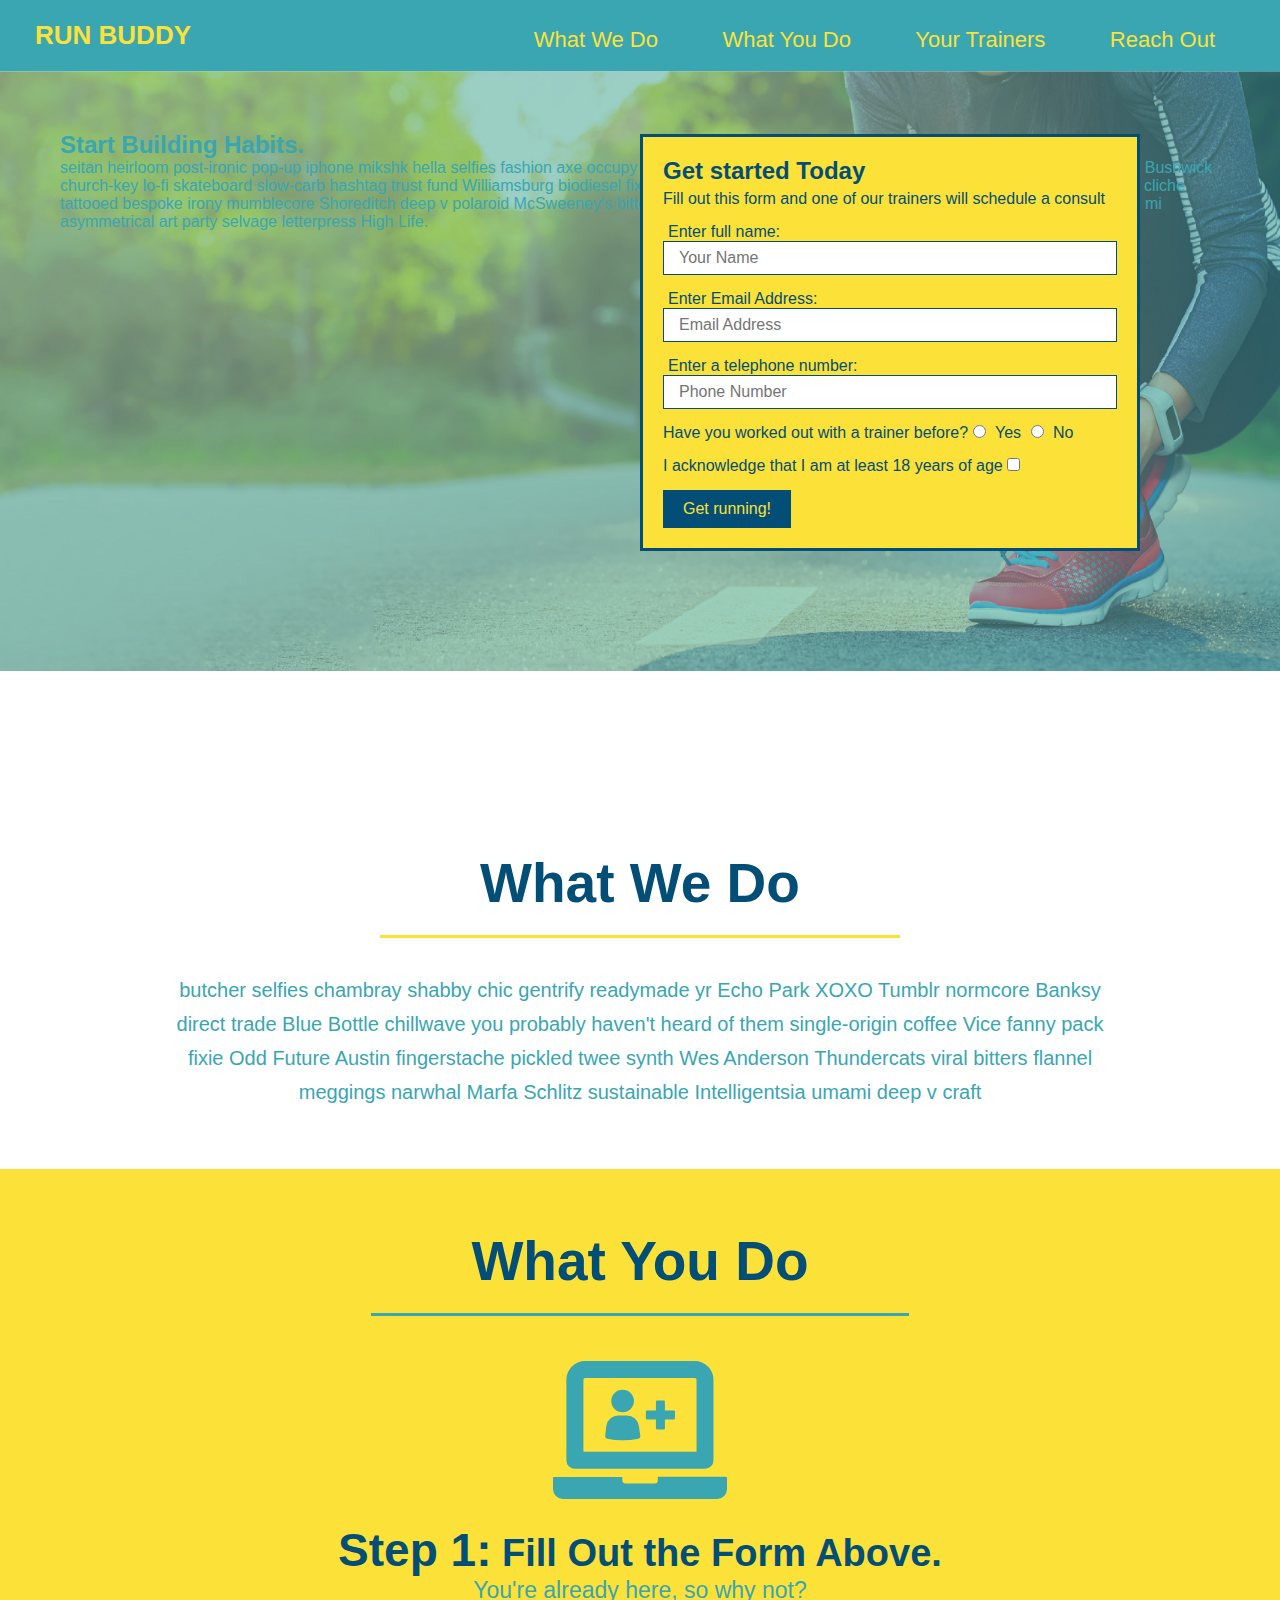
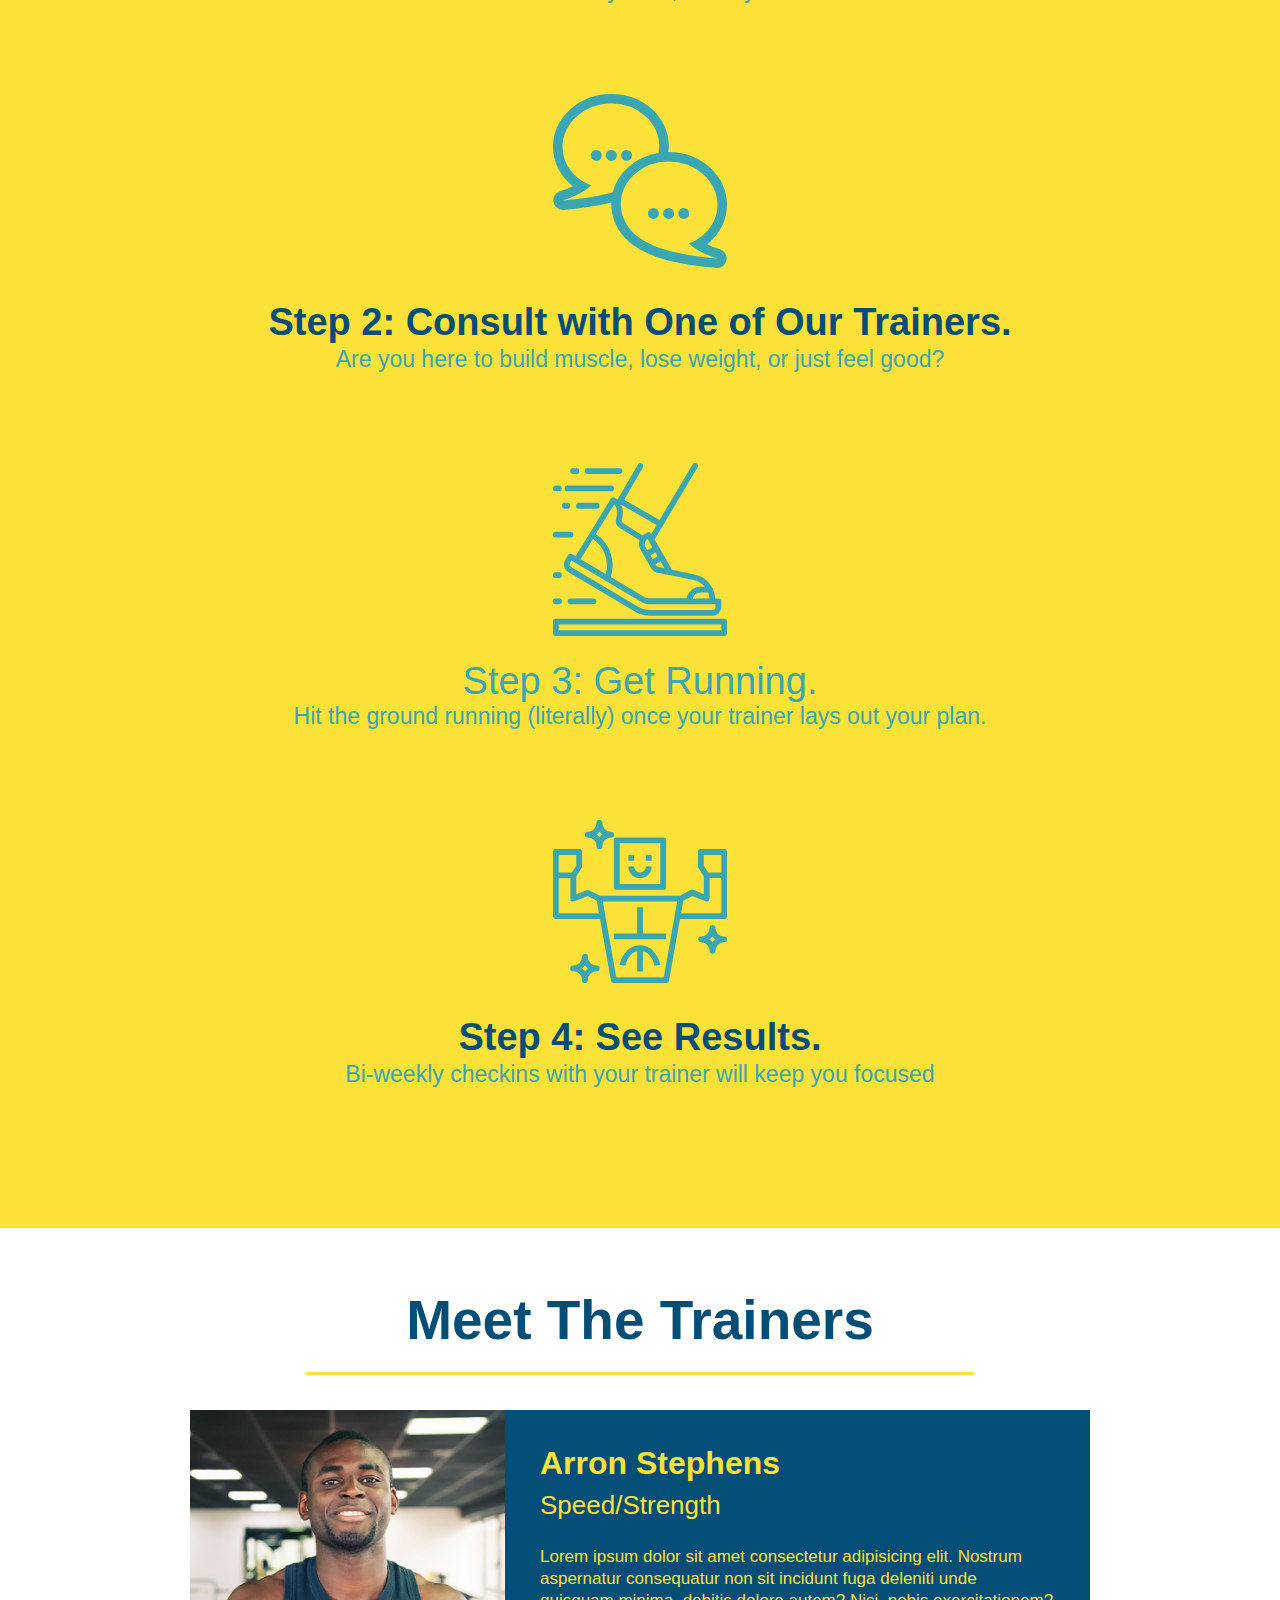
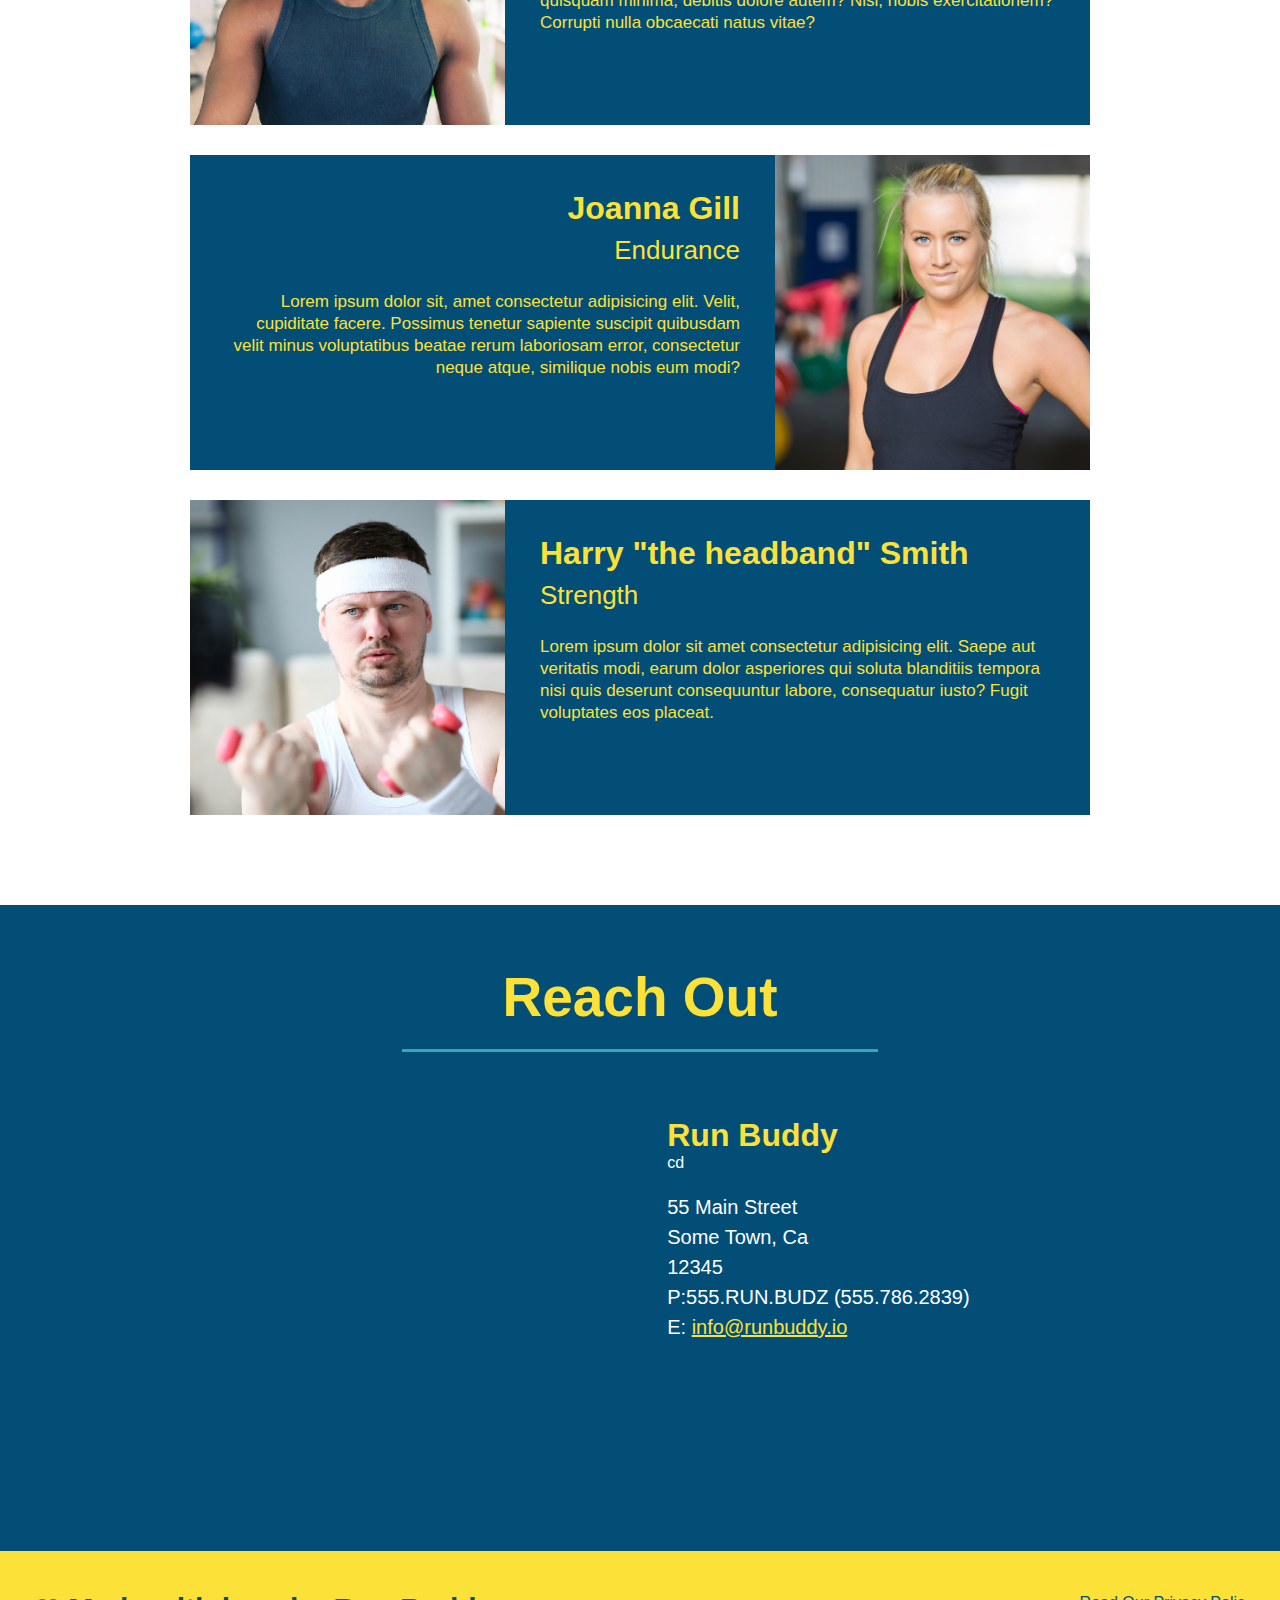
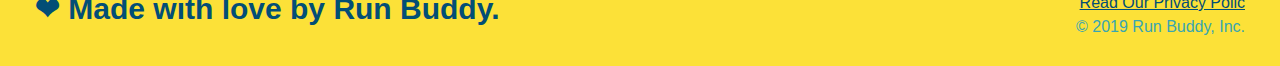
==== index.html @ cb6acf71 "add content to hero, replace image" ====
<!DOCTYPE html>
<html lang="en">
    <head>
        <link rel="stylesheet" href="./assets/css/style.css" /> 
        <meta charset="UTF-8" />
        <title>Run Buddy</title>
        <!-- Add this to the page and see what happens! -->
    </head>
    <!-- navigation-->
    <header>
        <h1><a href="/">RUN BUDDY</a>
        </h1>
        <nav>
            <!-- Unordered list element -->
        <ul>
            <!-- List item element -->
            <li>
                <!-- Anchor element -->
                <a href="#what-we-do">What We Do</a>
            </li>
            <li>
                <a href="#what-you-do">What You Do</a>
            </li>
            <li>
                <a href="#your-trainers">Your Trainers</a>
            </li>
            <li>
                <a href="#reach-out">Reach Out</a>
            </li>
        </ul> 
        </nav>
    </header>
<!-- hero section -->
    <section class="hero">
        <div class="hero-cta">
            <h2>Start Building Habits.</h2>
            <p>seitan heirloom post-ironic pop-up iphone mikshk hella selfies fashion axe occupy readymade put a bird on it messenger bag Wes Anderson Schlitz plaid Bushwick church-key lo-fi skateboard slow-carb hashtag trust fund Williamsburg biodiesel fixie farm-to-table 8-bit banjo XOXO Bansky chillwave bicycle rights retro cliche tattooed bespoke irony mumblecore Shoreditch deep v polaroid McSweeney's bitters cray gentrify tofu Marfa you probably haven't heard of them yr banh mi asymmetrical art party selvage letterpress High Life.
                </p>
        </div>
        <div class="hero-form">
            <h3>Get started Today</h3>
            <p>Fill out this form and one of our trainers will schedule a consult</p>
            <!-- Add form element -->
            <form>
                <label for="name">Enter full name:</label>
                <input class="form-input" type="text" placeholder="Your Name" name="name" id="name" />
                <label for="email">Enter Email Address:</label>
                <input class="form-input" type="email" placeholder="Email Address" email="email" id="email" />
                <label for="phone">Enter a telephone number:</label>
                <input class="form-input" type="tel" placeholder="Phone Number" name="phone" id="phone" />
                <p>
                    Have you worked out with a trainer before?
                    <input type="radio" name="trainer-confirm" id="trainer-yes" />
                    <label for="trainer-yes"> Yes</label>
                    <input type="radio" name="trainer-confirm" id="trainer-no" />
                    <label for="trainer-no">No</label>
                </p>
                <p>
                    I acknowledge that I am at least 18 years of age
                    <input type="checkbox" name="age-confirm" id="checkbox" />
                 </p>
                 <button type="submit">
                     Get running!
                 </button>
            </form>
            
        </div>
    </section>
    <!-- end hero -->
   
   
   <!-- hero/jumbotron--> 
   <section>
   </section>
   
   <!-- "what we do" section-->
   <section id="what-we-do" class="intro">
       <h2 class= "section-title primary-border"> What We Do</h2>
       <p>
           butcher selfies chambray shabby chic gentrify readymade yr Echo Park XOXO Tumblr normcore Banksy direct trade Blue Bottle chillwave you probably haven't heard of them single-origin coffee Vice fanny pack fixie Odd Future Austin fingerstache pickled twee synth Wes Anderson Thundercats viral bitters flannel meggings narwhal Marfa Schlitz sustainable Intelligentsia umami deep v craft
        </p>
   </section>

   <!-- "what you do" section-->
   <section id="what-you-do" class="steps">
       <h2 class="section-title secondary-border">What You Do</h2>


       <div>
           <!-- insert this img element -->
           <img src="./assets/images/step-1.svg" alt="" /> 
           <h3>Step 1:<span> Fill Out the Form Above.</span></h3>
           <p>You're already here, so why not?</p>
        </div>

        <div>
            <img src="./assets/images/step-2.svg" alt="" />
            <h3><span>Step 2: Consult with One of Our Trainers.</span></h3>
            <p>Are you here to build muscle, lose weight, or just feel good?</p>
        </div>

        <div>
            <img src="./assets/images/step-3.svg" alt="" />
            <h3></h3><span>Step 3: Get Running.</span></h3>
            <p>Hit the ground running (literally) once your trainer lays out your plan.</p>
        </div>

        <div>
            <img src ="./assets/images/step-4.svg" alt="" />
            <h3><span>Step 4: See Results.</span></h3>
            <p>Bi-weekly checkins with your trainer will keep you focused</p>
        </div>
   </section>

   <!-- "meet the trainers" -->
   <section id="your-trainers" class="trainers">
       <h2 class="section-title primary-border">
            Meet The Trainers</h2>
            <article class="trainer">
                <img src="./assets/images/trainer-1.jpg" alt="Arron Stephens in his workout clothes, ready to  pump iron" />
                <div class ="trainer-bio text-left">
                    <h3>Arron Stephens</h3>
                    <h4>Speed/Strength</h4>
                    <p>Lorem ipsum dolor sit amet consectetur adipisicing elit. Nostrum aspernatur consequatur non sit incidunt fuga deleniti unde quisquam minima, debitis dolore autem? Nisi, nobis exercitationem? Corrupti nulla obcaecati natus vitae?
                    </p>
                </div>
            </article>
            <!-- second trainer bio -->
            <article class ="trainer">
                <div class="trainer-bio text-right">
                    <h3>Joanna Gill</h3>
                    <h4>Endurance</h4>
                    <p>Lorem ipsum dolor sit, amet consectetur adipisicing elit. Velit, cupiditate facere. Possimus tenetur sapiente suscipit quibusdam velit minus voluptatibus beatae rerum laboriosam error, consectetur neque atque, similique nobis eum modi?
                    </p>
                </div>
                <img src="./assets/images/trainer-2.jpg" alt="Joanna Gill cooling off after a workout" />
            </article>

            <!-- third trainer bio -->
            <article class="trainer">
                <img src="./assets/images/trainer-3.jpg" alt="Harry Smith wearing a headband and lifting comically small pink weights" />
                <div class="trainer-bio text-left">
                    <h3>Harry "the headband" Smith</h3>
                    <h4>Strength</h4>
                    <p>Lorem ipsum dolor sit amet consectetur adipisicing elit. Saepe aut veritatis modi, earum dolor asperiores qui soluta blanditiis tempora nisi quis deserunt consequuntur labore, consequatur iusto? Fugit voluptates eos placeat.

                    </p>
                </div>
            </article>
   </section>

   <!--"reach out" section-->
   <section class="contact" id="reach-out">
       <h2 class="section-title secondary-border">Reach Out</h2>
       <div class="contact-info">
           <iframe 
           src="https://www.google.com/maps/embed?pb=!1m18!1m12!1m3!1d3306.7682587664235!2d-118.42115604853743!3d34.02415898051857!2m3!1f0!2f0!3f0!3m2!1i1024!2i768!4f13.1!3m3!1m2!1s0x80c2bbb52b3861c1%3A0xecaec23850a12b0b!2s10915%20Rose%20Ave%2C%20Los%20Angeles%2C%20CA%2090034!5e0!3m2!1sen!2sus!4v1618518515999!5m2!1sen!2sus" 
           width="400" 
           height="400" 
           style="border:0;" 
           allowfullscreen="" 
           loading="lazy">
           </iframe>
         <div class=".contact-info">
             <h3>Run Buddy</h3>
             cd
             <address>
                 55 Main Street <br />
                 Some Town, Ca <br/>
                 12345<br />
                 P:555.RUN.BUDZ (555.786.2839) <br/>
                 E: <a href="maito:info@runbuddy.io">info@runbuddy.io</a>
             </address>    
         </div>
       </div>
   </section>

   <!-- footer -->
   <footer>
       <h2>❤ Made with love by Run Buddy.</h2>
       <div>
           <a href="./privacy-policy.html">Read Our Privacy Polic</a><br />
           &copy; 2019 Run Buddy, Inc.
       </div>
       
   </footer>
---- assets/css/style.css ----
* {
    margin: 0;
    padding: 0;
}
body {
    /* more on this crazy alphanumerical value in a minute! */
    color: #39a6b2;
    font-family: Helvetica, Arial, sans-serif;
}

/* apply styles to <header> */
header {
    padding: 20px 35px;
    background-color: #39a6b2;
}

header h1 {
    font-weight: bold;
    font-size: 36px;
    color: #fce138;
    margin: 0;
}

header a {
    color: #fce138;
}

header a {
    text-decoration: none;
    color: #fce138;
}

header nav {
    float: right;
    margin: 7px 0;
}

header nav ul li {
    display: inline;
}

header nav ul li a {
    margin: 0 30px;
    font-weight: lighter;
    font-size: 22px;
}

header h1 {
    font-weight: bold;
    font-size: 26px;
    color: #fce138;
    margin: 0;
    display: inline;
}

footer {
    background: #fce138;
    width: 100%;
    padding: 40px 35px;
}

footer h2 {
    display: inline;
    color: #024e76;
    font-size: 30px;
    margin: 0;
}

footer div {
    float: right;
    line-height: 1.5;
    text-align: right;
}

footer a {
    color: #024e76;
}

* {
    margin: 0;
    padding: 0;
    box-sizing: border-box;
}

section {
    padding: 60px;
}

section {
    padding: 60px;
}

/* Hero Style Start */

.hero {
    background-image: url("../images/hero-bg.jpg");
    height: 600px;
    background-size: cover;
    background-position: center;
    position: relative;
    
}


.hero-form {
    background-color: #fce138;
    color:#024e76;
    padding: 20px;
    width: 500px;
    border-style: solid;
    border-width: 3px;
    border-color: #024e76;

}

.hero-form {
    border:3px solid #024e76;
    background-color: #fce138;
    padding: 20px;
    width: 500px;
    color: #024e76;
    position: absolute;
    bottom: 120px;
    right: 140px;
}

.hero-form h3 {
    margin:0px;
    font-size:24px;
    
}

.hero-form p {
    margin: 5px 0 15px 0;
}

.form-input {
    border: 1px solid #024e76;
    display: block;
    padding: 7px 15px;
    font-size: 16px;
    color: #024e76;
    width: 100%;
    margin-bottom: 15px;
}

.hero-form label {
    margin: 0 5px;
}

.hero-form button {
    color: #fce138;
    background-color: #024e76;
    font-size: 16px;
    padding: 10px 20px;
    border: none;
    padding: 10px 20px;
}

/* Hero Style End */

.intro {
    text-align: center;
}




.intro p {
    line-height: 1.7;
    color: #39a6b2;
    width: 80%;
    font-size: 20px;
}

.intro p {
    /* add this alongside your other declarations */
    margin: 0 auto;
}

.steps {
    text-align: center;
    background: #fce138;
}



.section-title {
    font-size: 55px;
    color: #024e76;
    margin-bottom: 35px;
    padding: 0 100px 20px 100px;
    display: inline-block;
    border-bottom: 3px solid;
}

.primary-border {
    border-color: #fce138;
}

.secondary-border {
    border-color: #39a6b2;
}

.steps div {
    margin-bottom: 80px;
}

.steps img {
    width: 15%;
    margin: 10px 0;
}

.steps h3 {
    color: #024e76;
    font-size: 46px;
    margin-top: 10px;
}

.steps p {
    color: #39a6b2;
    font-size: 23px;
}

.steps span {
    font-size: 38px;
}

.trainers {
    text-align: center;
}

.trainer {
    width: 900px;
    margin: 0 auto 30px auto;
    background: #024e76;
    color: #fce138;
    overflow: auto;
}

.trainer img {
    width:35%;
    float: left;
}

.trainer-bio {
    padding: 35px;
    float: left;
    width: 65%
}

.text-left {
    text-align: left;
}

.text-right {
    text-align: right;
}

.trainer-bio h3 {
    font-size: 32px;
    margin-bottom: 8px;
}

.trainer-bio h4 {
    font-weight: lighter;
    font-size:26px;
    margin-bottom: 25px;
}

.trainer-bio p {
    font-size: 17px;
    line-height: 1.3;
}

/* Reach Out Styles Start */
.contact {
    background-color:#024e76;
    text-align:center;
}

.contact h2 {
    color:#fce138;
}

.contact-info iframe{
    width:400px;
    height:400px;
}

.contact-info div {
    color:white;
    width:410px;
    display: inline-block;
    vertical-align: top;
    text-align: left;
    margin: 30px 0 0 60px;

}

.contact-info h3 {
    color: #fce138;
    font-size: 32px;
}

.contact-info p, .contact-info address {
    margin: 20px 0;
    line-height: 1.5;
    font-size: 20px;
    font-style: normal;
}

.contact-info a {
    color: #fce138;
}

/* Reach Out Styles End */
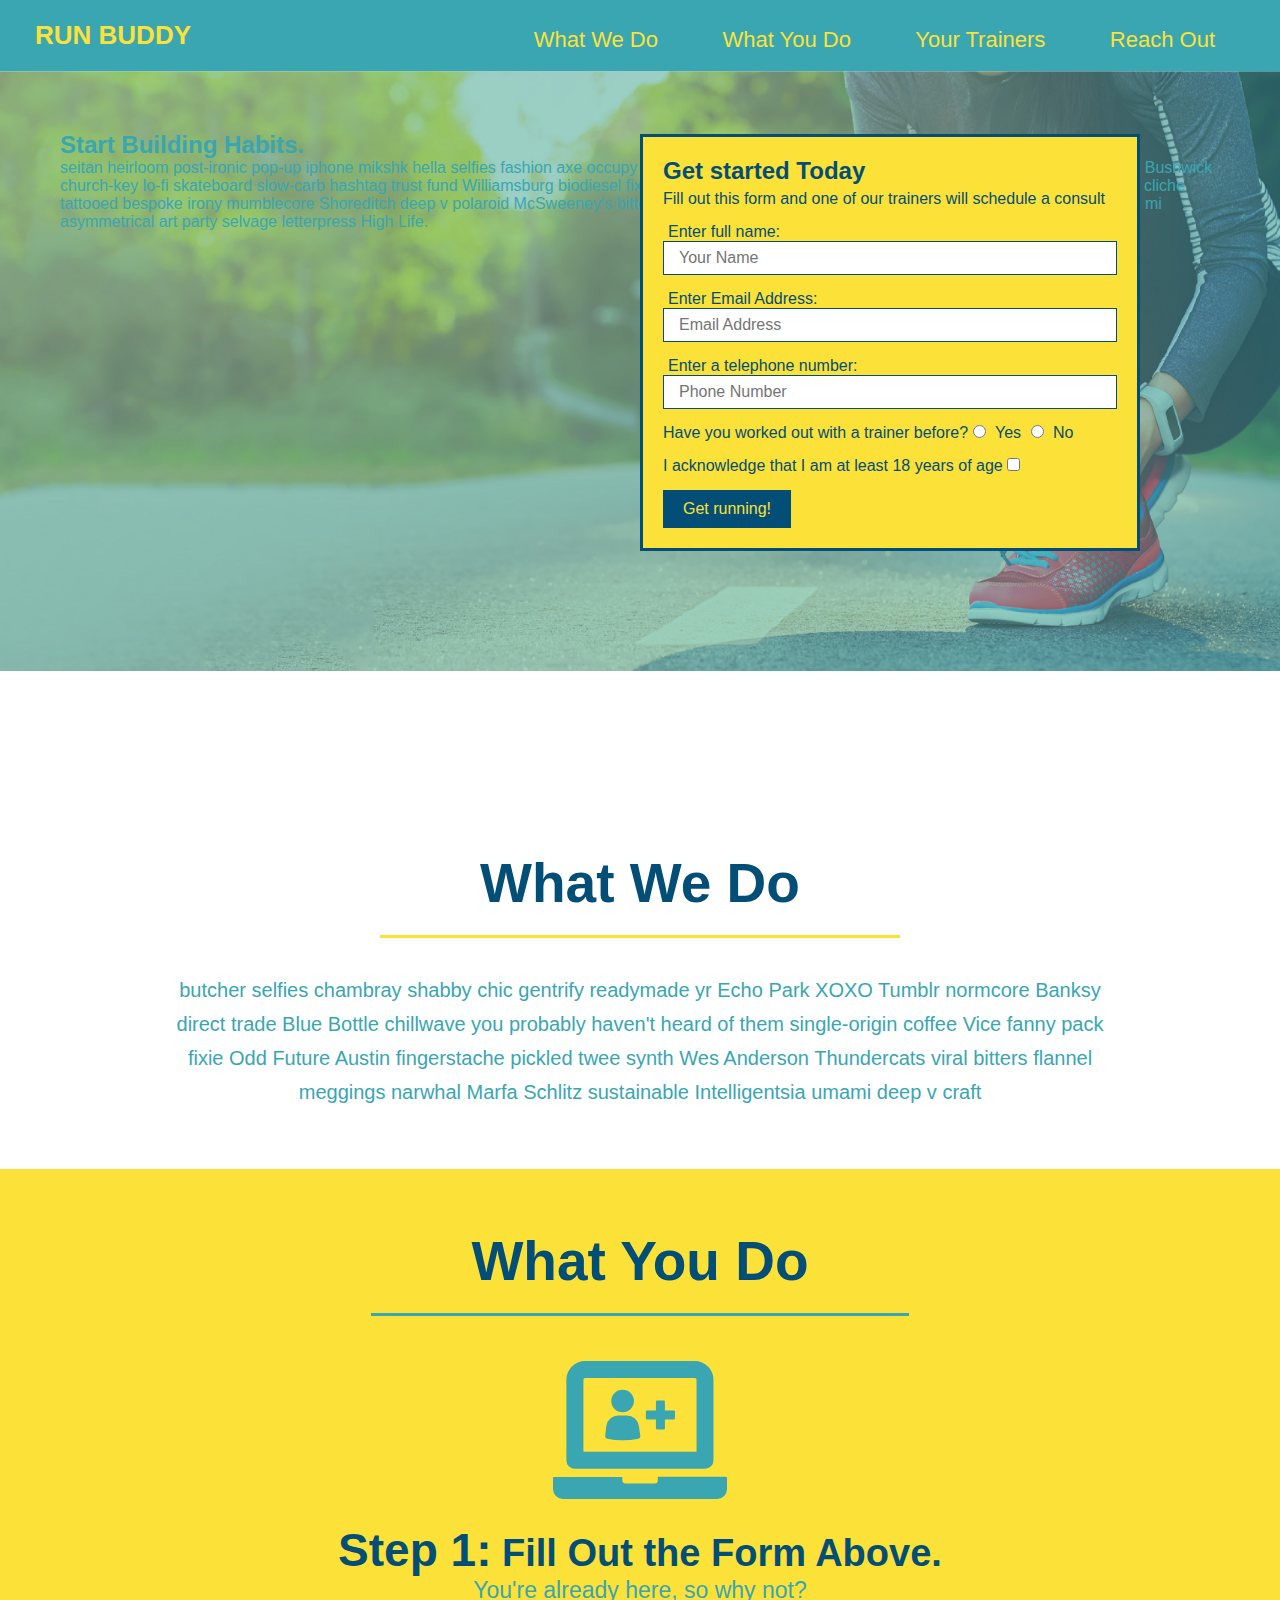
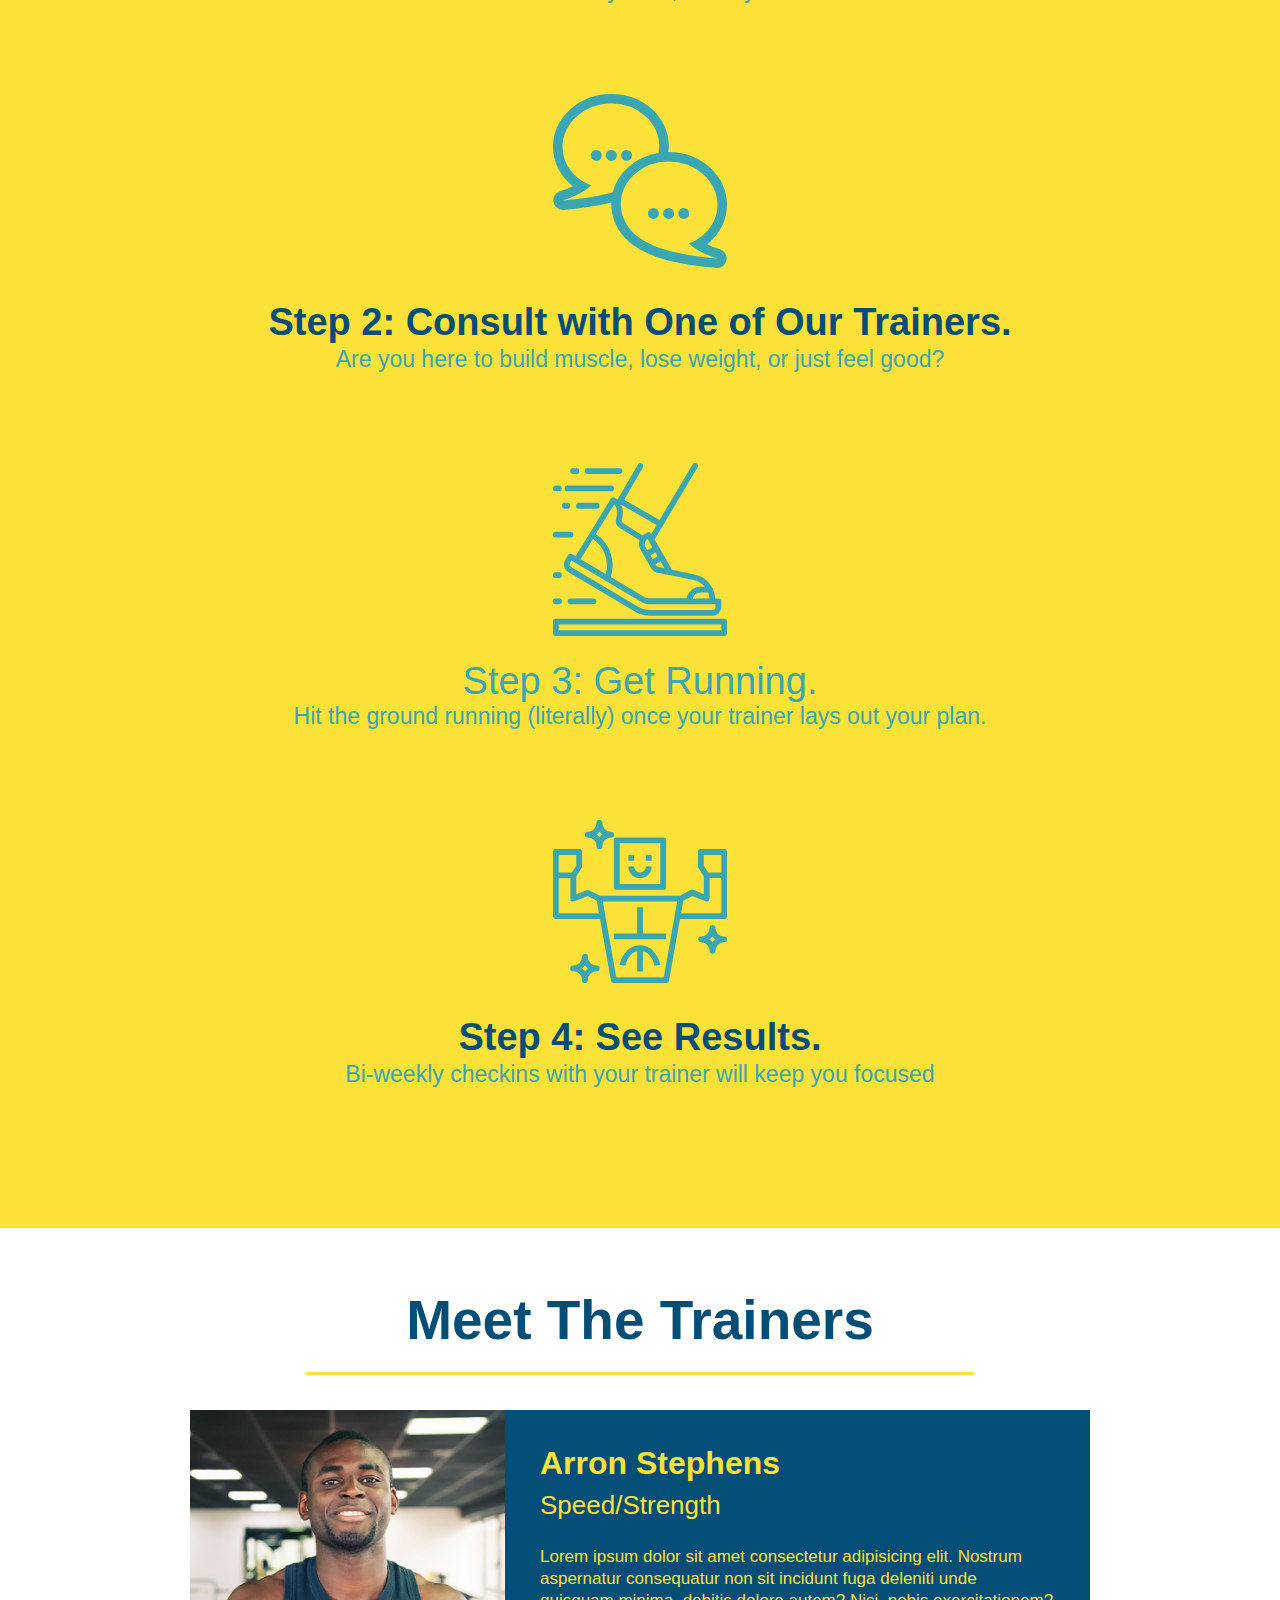
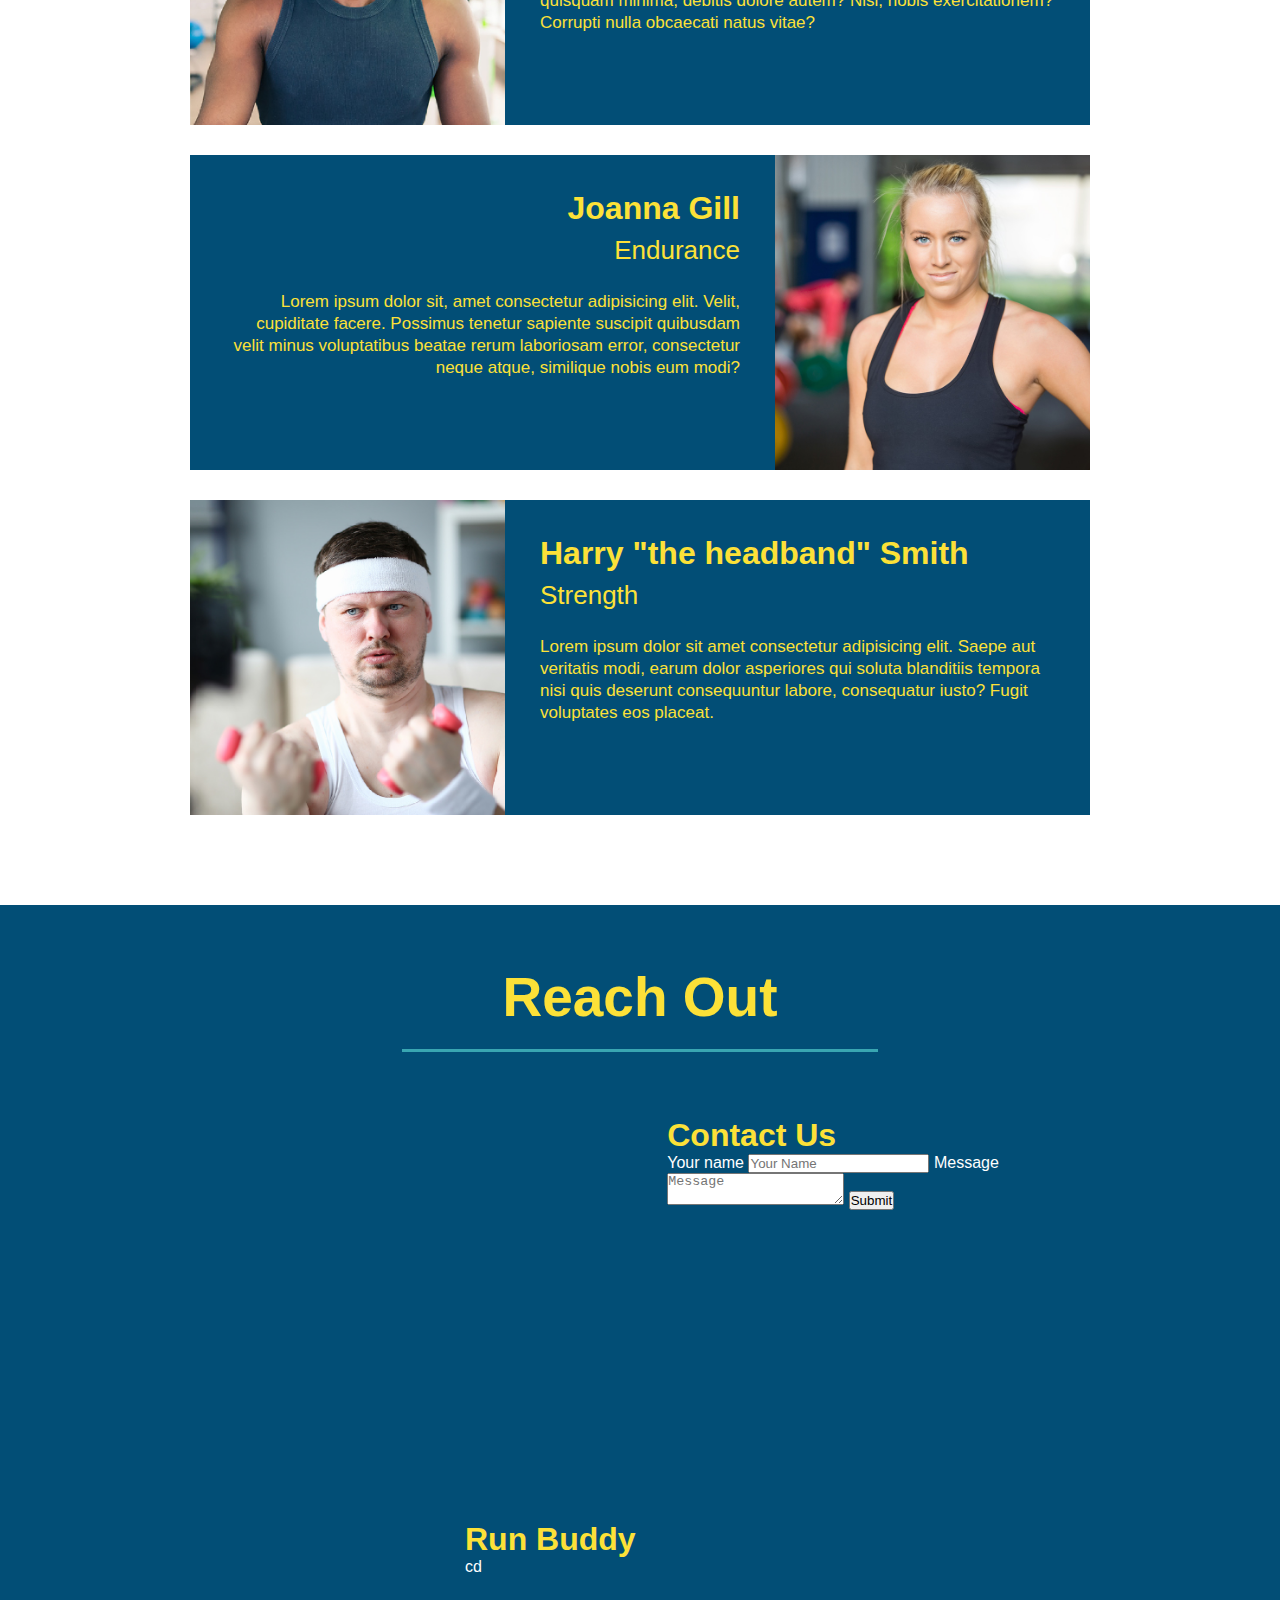
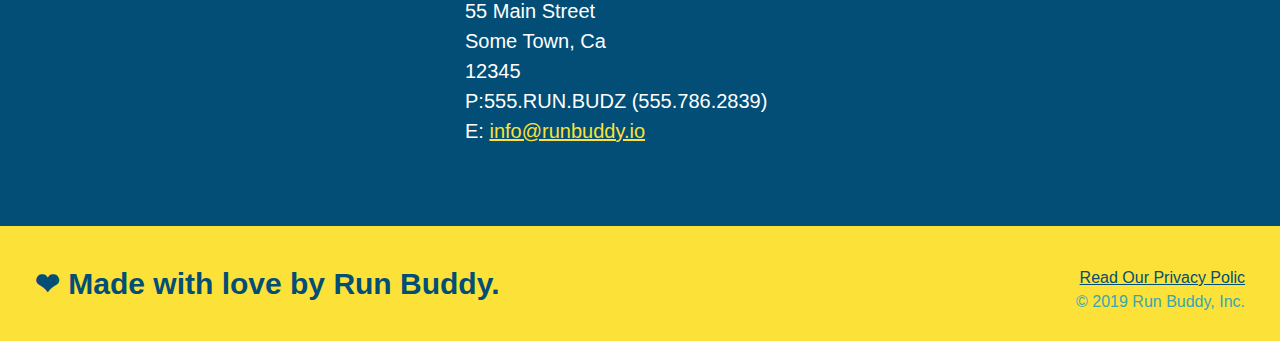
==== commit 7ab54537: "add contact form" ====
--- a/index.html
+++ b/index.html
@@ -161,6 +161,18 @@
            allowfullscreen="" 
            loading="lazy">
            </iframe>
+           <div class="contact-form">
+               <h3>Contact Us</h3>
+               <form>
+                   <label for="contact-name">Your name</label>
+                   <input type="text" id="contact-name" placeholder="Your Name" />
+
+                   <label for="contact-message">Message</label>
+                   <textarea id="contact-message" placeholder="Message"></textarea>
+
+                   <button type="submit">Submit</button>
+               </form>
+           </div>
          <div class=".contact-info">
              <h3>Run Buddy</h3>
              cd
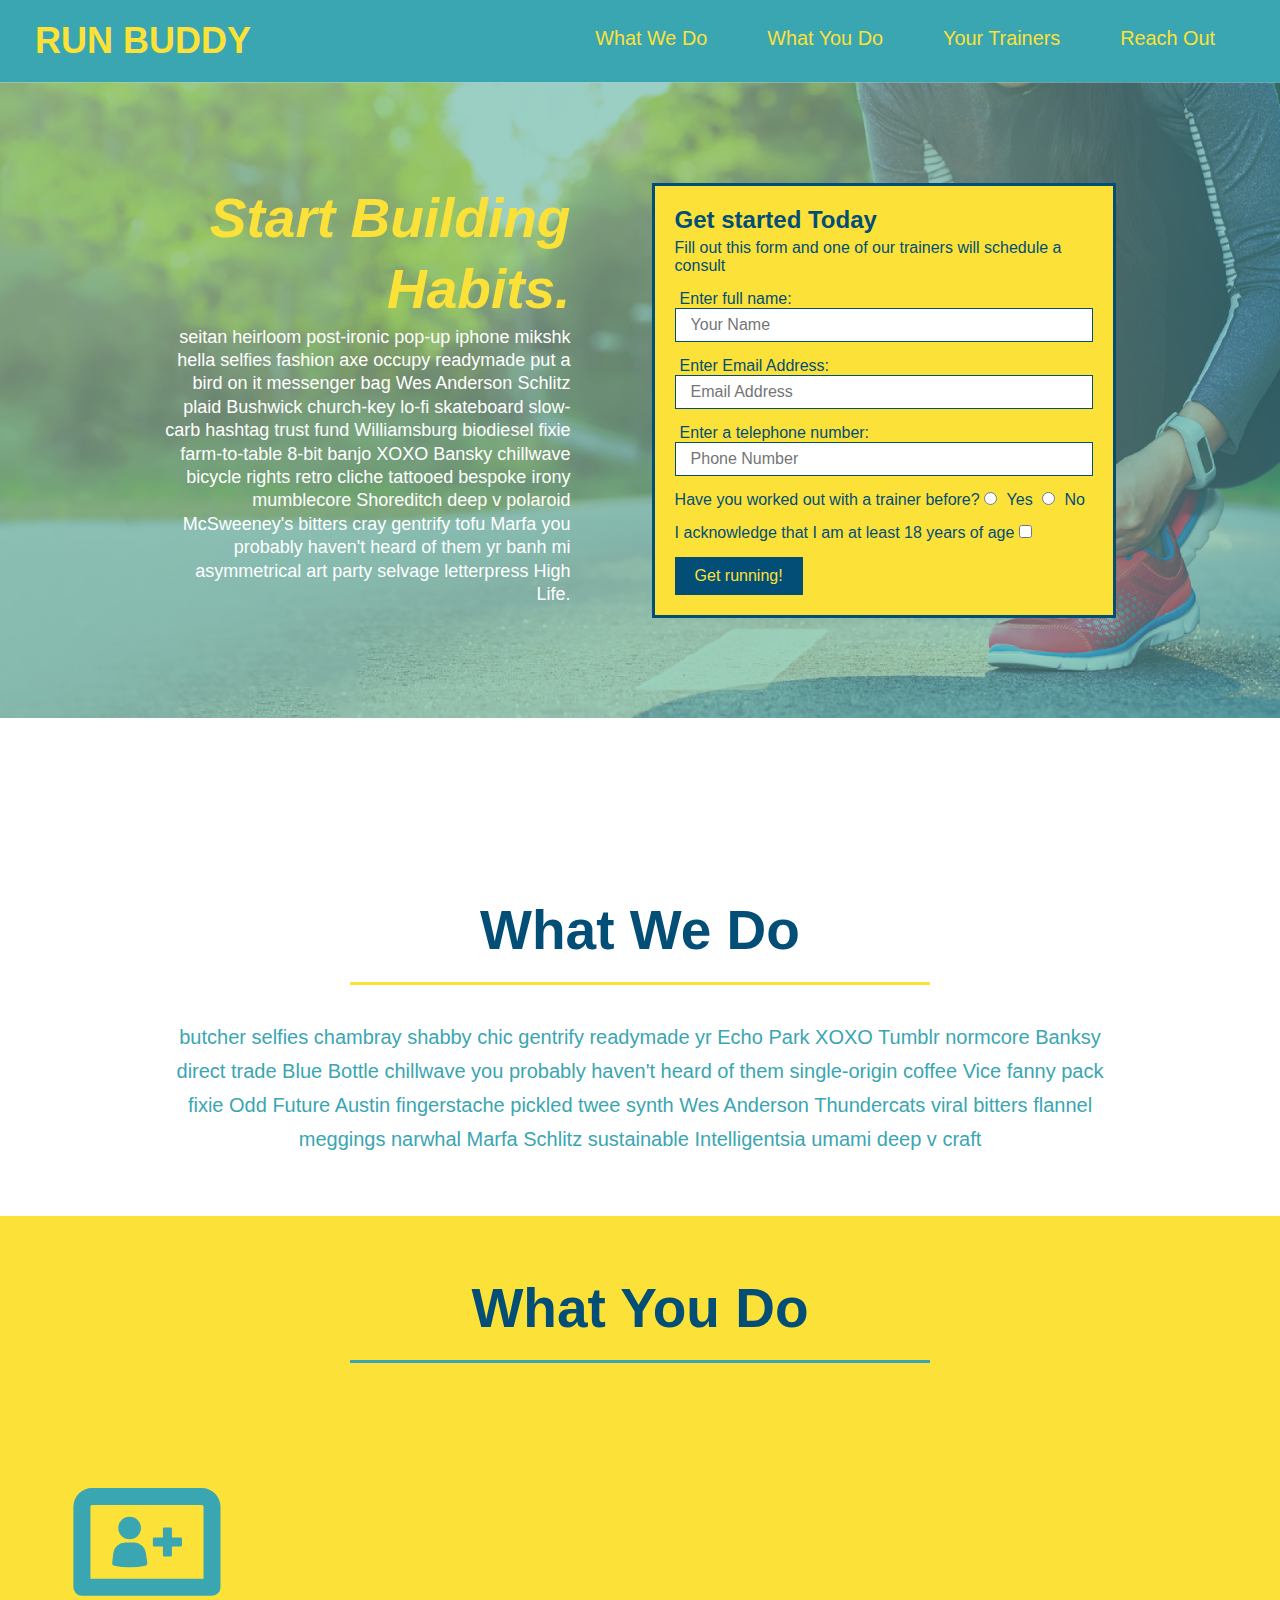
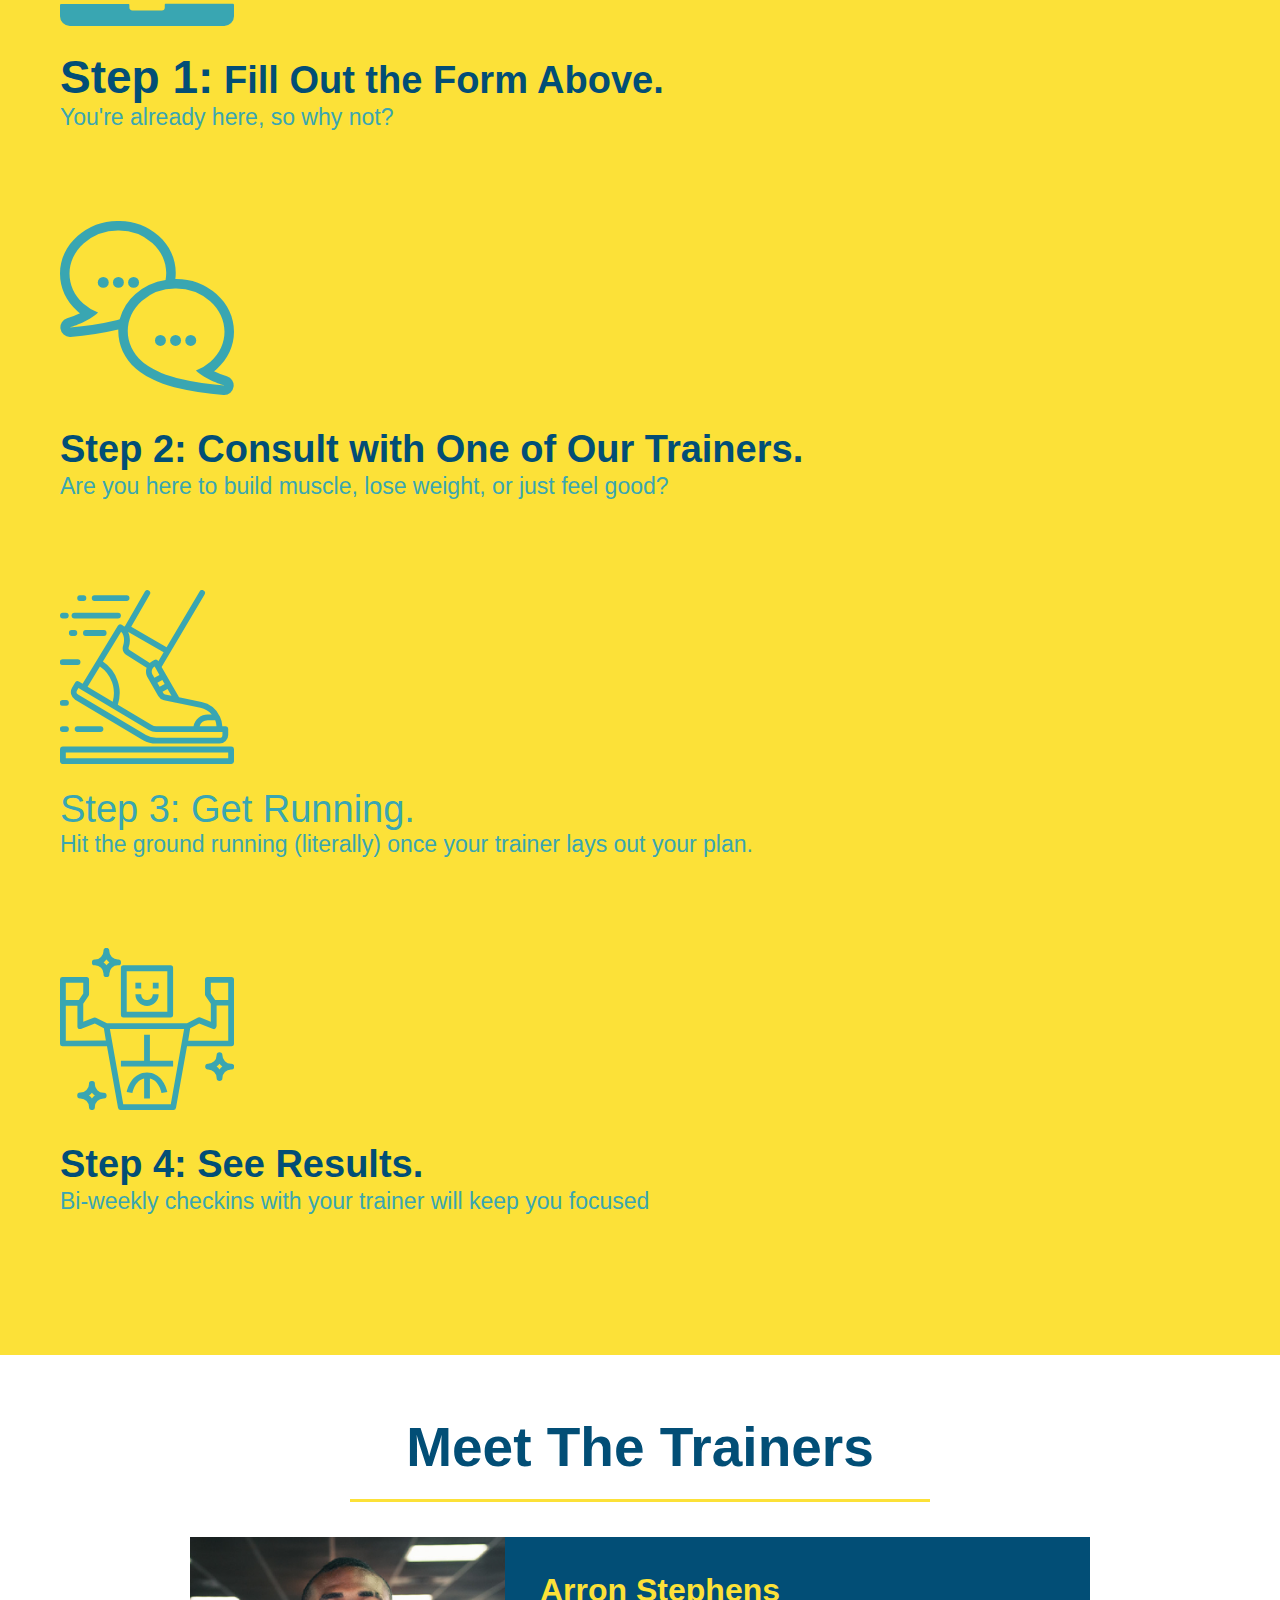
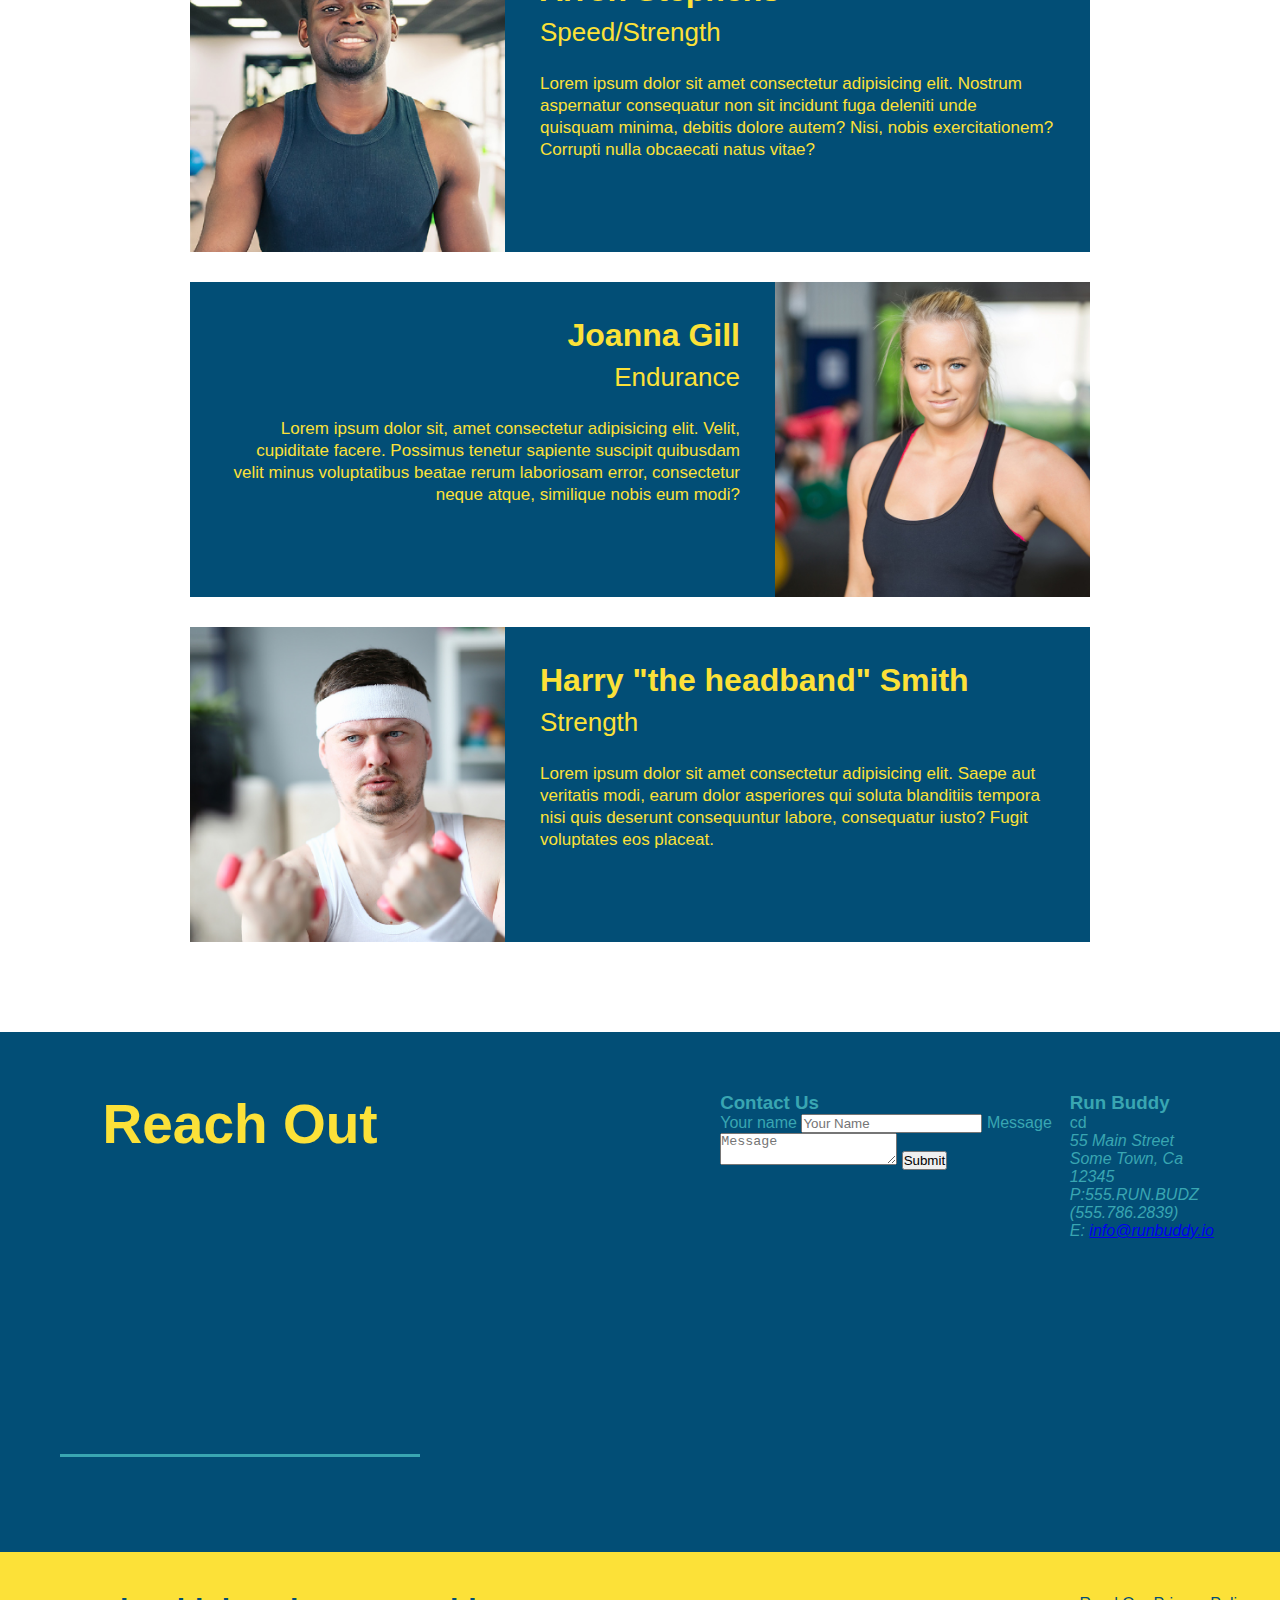
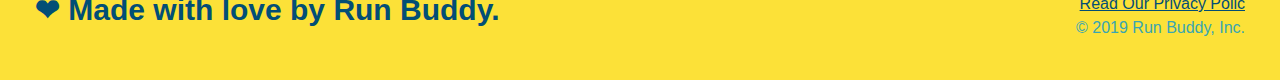
==== commit 0a406d11: "Flex box styles added" ====
--- a/index.html
+++ b/index.html
@@ -75,15 +75,21 @@
    
    <!-- "what we do" section-->
    <section id="what-we-do" class="intro">
-       <h2 class= "section-title primary-border"> What We Do</h2>
+       <div class="flex-row">
+            <h2 class= "section-title primary-border"> What We Do</h2>
+        </div>
+        <div class="flex-row">
        <p>
            butcher selfies chambray shabby chic gentrify readymade yr Echo Park XOXO Tumblr normcore Banksy direct trade Blue Bottle chillwave you probably haven't heard of them single-origin coffee Vice fanny pack fixie Odd Future Austin fingerstache pickled twee synth Wes Anderson Thundercats viral bitters flannel meggings narwhal Marfa Schlitz sustainable Intelligentsia umami deep v craft
         </p>
+        </div>
    </section>
 
    <!-- "what you do" section-->
    <section id="what-you-do" class="steps">
+    <div class="flex-row">
        <h2 class="section-title secondary-border">What You Do</h2>
+    </div>
 
 
        <div>
@@ -114,8 +120,10 @@
 
    <!-- "meet the trainers" -->
    <section id="your-trainers" class="trainers">
+    <div class="flex-row">
        <h2 class="section-title primary-border">
             Meet The Trainers</h2>
+    </div>
             <article class="trainer">
                 <img src="./assets/images/trainer-1.jpg" alt="Arron Stephens in his workout clothes, ready to  pump iron" />
                 <div class ="trainer-bio text-left">
@@ -151,8 +159,10 @@
 
    <!--"reach out" section-->
    <section class="contact" id="reach-out">
+    <div class="flex-row">
        <h2 class="section-title secondary-border">Reach Out</h2>
        <div class="contact-info">
+        </div>
            <iframe 
            src="https://www.google.com/maps/embed?pb=!1m18!1m12!1m3!1d3306.7682587664235!2d-118.42115604853743!3d34.02415898051857!2m3!1f0!2f0!3f0!3m2!1i1024!2i768!4f13.1!3m3!1m2!1s0x80c2bbb52b3861c1%3A0xecaec23850a12b0b!2s10915%20Rose%20Ave%2C%20Los%20Angeles%2C%20CA%2090034!5e0!3m2!1sen!2sus!4v1618518515999!5m2!1sen!2sus" 
            width="400" 
--- a/assets/css/style.css
+++ b/assets/css/style.css
@@ -10,8 +10,11 @@
 
 /* apply styles to <header> */
 header {
+    display:flex;
     padding: 20px 35px;
     background-color: #39a6b2;
+    justify-content: space-between;
+    flex-wrap:wrap;
 }
 
 header h1 {
@@ -31,43 +34,44 @@
 }
 
 header nav {
-    float: right;
+    
     margin: 7px 0;
 }
 
-header nav ul li {
-    display: inline;
+header nav ul {
+    display:flex;
+    flex-wrap: wrap;
+    justify-content: space-between;
+    align-items: center;
+    list-style: none;
 }
 
 header nav ul li a {
     margin: 0 30px;
     font-weight: lighter;
-    font-size: 22px;
-}
-
-header h1 {
-    font-weight: bold;
-    font-size: 26px;
-    color: #fce138;
-    margin: 0;
-    display: inline;
-}
+    font-size: 1.55vw;
+}
+
+
 
 footer {
     background: #fce138;
     width: 100%;
     padding: 40px 35px;
+    display:flex;
+    justify-content:space-between;
+    flex-wrap:wrap;
 }
 
 footer h2 {
-    display: inline;
+    
     color: #024e76;
     font-size: 30px;
     margin: 0;
 }
 
 footer div {
-    float: right;
+    
     line-height: 1.5;
     text-align: right;
 }
@@ -94,35 +98,50 @@
 
 .hero {
     background-image: url("../images/hero-bg.jpg");
-    height: 600px;
     background-size: cover;
     background-position: center;
-    position: relative;
-    
-}
+    display:flex;
+    justify-content:center;
+    flex-wrap:wrap;
+    }
 
 
 .hero-form {
     background-color: #fce138;
     color:#024e76;
     padding: 20px;
-    width: 500px;
+    border:3px solid #024e76;
     border-style: solid;
     border-width: 3px;
     border-color: #024e76;
-
-}
-
-.hero-form {
-    border:3px solid #024e76;
-    background-color: #fce138;
-    padding: 20px;
-    width: 500px;
-    color: #024e76;
-    position: absolute;
-    bottom: 120px;
-    right: 140px;
-}
+    width:40%;
+    margin:3.5%;
+
+}
+
+.hero-cta {
+    width:35%;
+    text-align:right;
+    margin:3.5%;
+    color:#fff;
+    font-size: 18px;
+    line-height:1.3;
+}
+
+.hero-cta h2 {
+    font-style:italic;
+    font-size: 55px;
+    color:#fce138;
+}
+
+
+   
+    
+    
+    
+    
+    
+
 
 .hero-form h3 {
     margin:0px;
@@ -159,9 +178,6 @@
 
 /* Hero Style End */
 
-.intro {
-    text-align: center;
-}
 
 
 
@@ -176,10 +192,12 @@
 .intro p {
     /* add this alongside your other declarations */
     margin: 0 auto;
+    text-align: center;
+    
 }
 
 .steps {
-    text-align: center;
+   
     background: #fce138;
 }
 
@@ -188,10 +206,11 @@
 .section-title {
     font-size: 55px;
     color: #024e76;
-    margin-bottom: 35px;
-    padding: 0 100px 20px 100px;
-    display: inline-block;
-    border-bottom: 3px solid;
+   border-bottom: 3px solid;
+   padding-bottom: 20px;
+   text-align: center;
+   margin: 0 auto 35px auto;
+   width: 50%;
 }
 
 .primary-border {
@@ -227,7 +246,7 @@
 }
 
 .trainers {
-    text-align: center;
+   
 }
 
 .trainer {
@@ -257,6 +276,10 @@
     text-align: right;
 }
 
+.flex-row {
+    display: flex;
+}
+
 .trainer-bio h3 {
     font-size: 32px;
     margin-bottom: 8px;
@@ -276,7 +299,7 @@
 /* Reach Out Styles Start */
 .contact {
     background-color:#024e76;
-    text-align:center;
+    
 }
 
 .contact h2 {
@@ -331,3 +354,5 @@
 
 
 
+
+
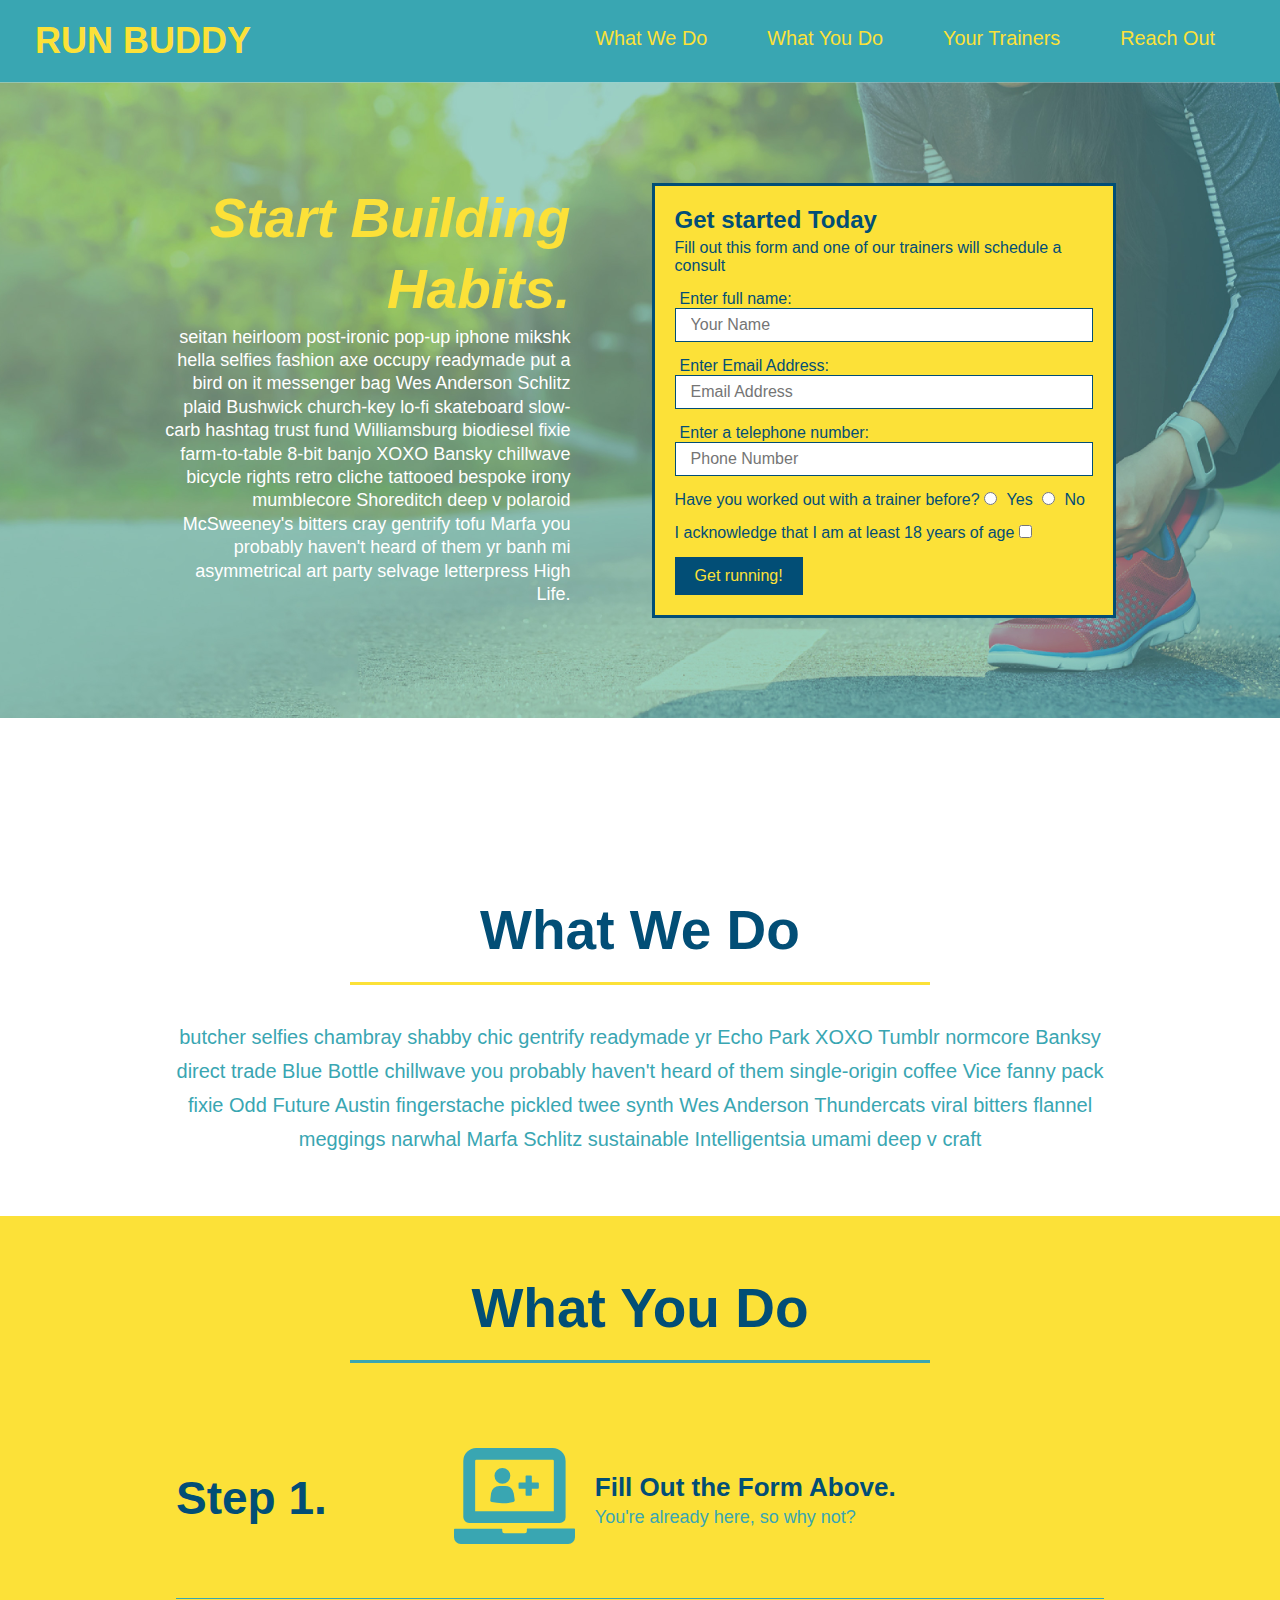
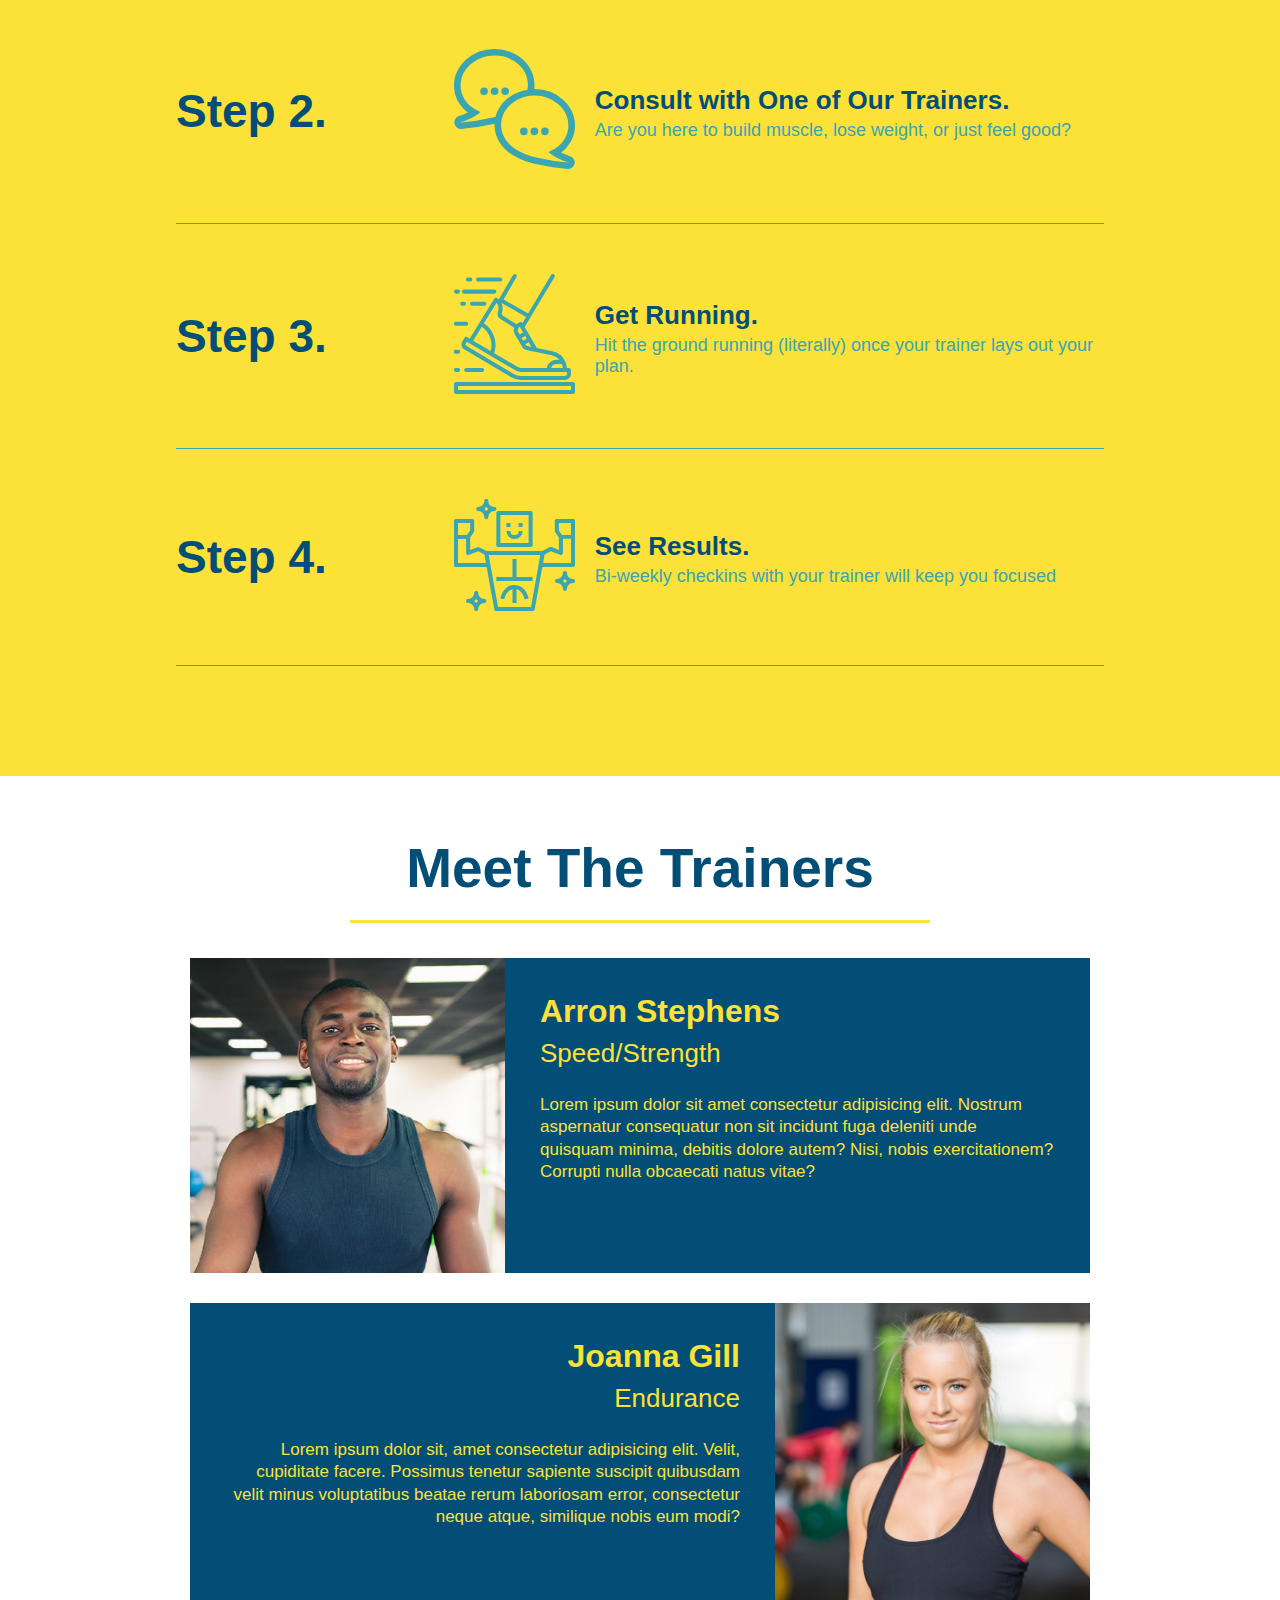
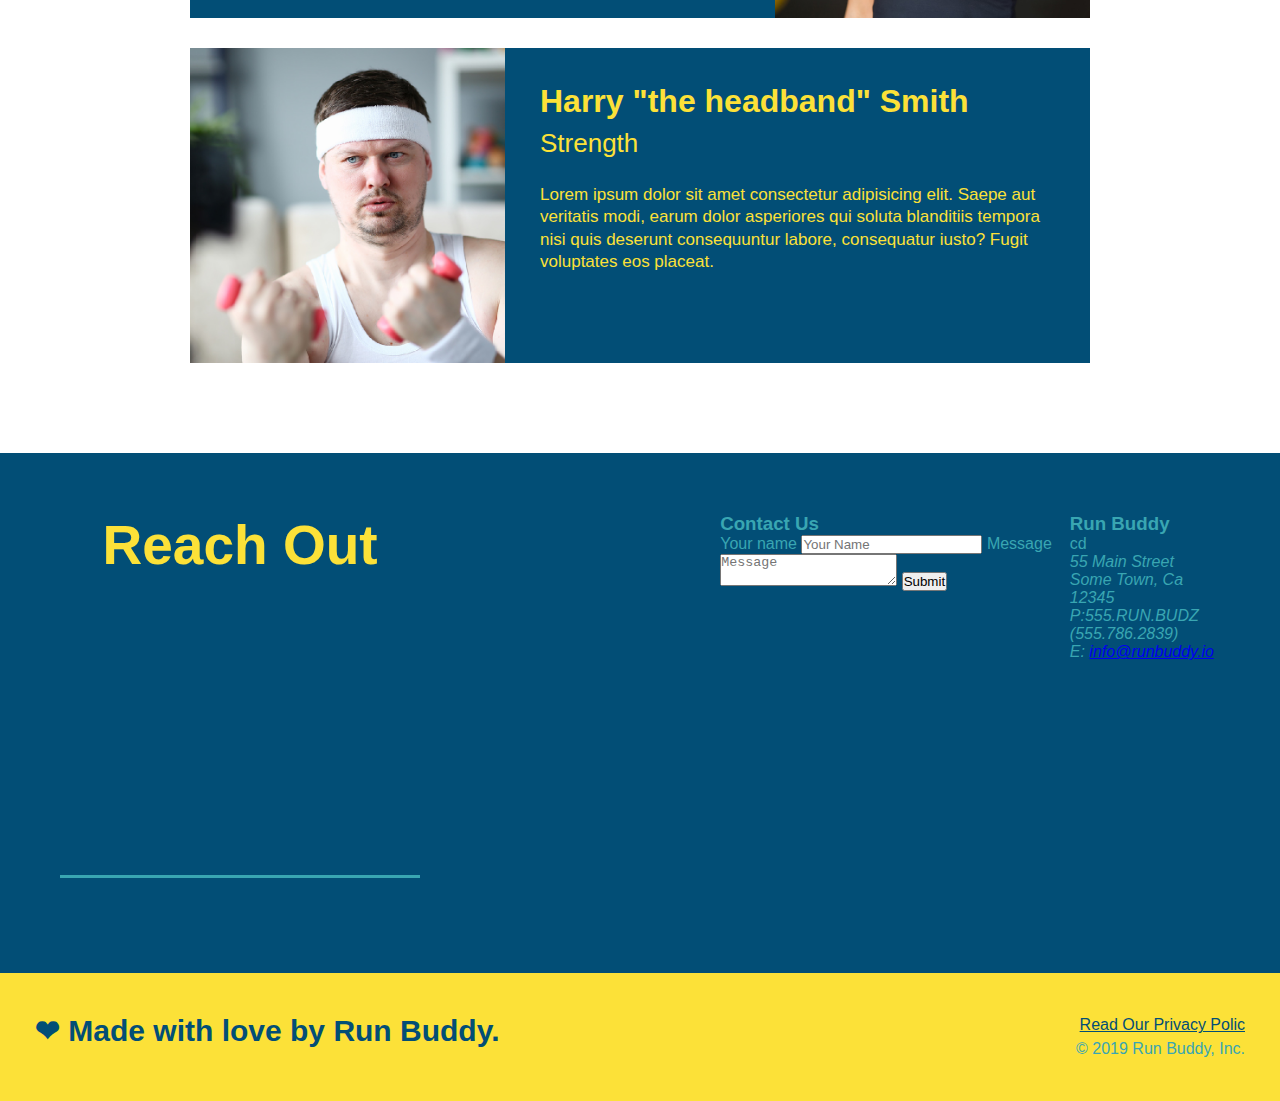
==== commit ce419a83: "add flexbox to the steps" ====
--- a/index.html
+++ b/index.html
@@ -92,29 +92,58 @@
     </div>
 
 
-       <div>
-           <!-- insert this img element -->
-           <img src="./assets/images/step-1.svg" alt="" /> 
-           <h3>Step 1:<span> Fill Out the Form Above.</span></h3>
-           <p>You're already here, so why not?</p>
-        </div>
-
-        <div>
-            <img src="./assets/images/step-2.svg" alt="" />
-            <h3><span>Step 2: Consult with One of Our Trainers.</span></h3>
-            <p>Are you here to build muscle, lose weight, or just feel good?</p>
-        </div>
-
-        <div>
-            <img src="./assets/images/step-3.svg" alt="" />
-            <h3></h3><span>Step 3: Get Running.</span></h3>
-            <p>Hit the ground running (literally) once your trainer lays out your plan.</p>
-        </div>
-
-        <div>
-            <img src ="./assets/images/step-4.svg" alt="" />
-            <h3><span>Step 4: See Results.</span></h3>
-            <p>Bi-weekly checkins with your trainer will keep you focused</p>
+       <div class="step">
+            <!-- insert this img element -->
+            <h3>Step 1.</h3>
+           <div class="step-info">
+               <div class="step-img">
+                   <img src="./assets/images/step-1.svg" alt=""/>
+                </div>
+                
+                <div class="step-text">
+                 <h4><span>Fill Out the Form Above.</span></h4>
+                    <p>You're already here, so why not?</p>
+                </div>    
+            </div>        
+        </div>
+
+        <div class="step">
+            <h3>Step 2.</h3>
+            <div class="step-info">
+                <div class="step-img">
+                    <img src="./assets/images/step-2.svg" alt=""/>
+                </div>
+                <div class="step-text">
+                    <h4><span>Consult with One of Our Trainers.</span></h4>
+                    <p>Are you here to build muscle, lose weight, or just feel good?</p>
+                </div>
+            </div>
+        </div>
+
+        <div class="step">
+            <h3>Step 3.</h3>
+            <div class="step-info">
+                <div class="step-img">
+                    <img src="./assets/images/step-3.svg" alt="" />
+                </div>
+                <div class="step-text">    
+                    <h4><span>Get Running.</span></h4>
+                    <p>Hit the ground running (literally) once your trainer lays out your plan.</p>
+                </div>        
+            </div>        
+        </div>
+
+        <div class="step">
+            <h3>Step 4.</h3>
+            <div class="step-info">
+                <div class="step-img">
+                    <img src ="./assets/images/step-4.svg" alt="" />
+                </div>
+                <div class="step-text">    
+                    <h4><span>See Results.</span></h4>
+                    <p>Bi-weekly checkins with your trainer will keep you focused</p>
+                </div>
+            </div>        
         </div>
    </section>
 
--- a/assets/css/style.css
+++ b/assets/css/style.css
@@ -134,15 +134,6 @@
     color:#fce138;
 }
 
-
-   
-    
-    
-    
-    
-    
-
-
 .hero-form h3 {
     margin:0px;
     font-size:24px;
@@ -221,32 +212,57 @@
     border-color: #39a6b2;
 }
 
-.steps div {
-    margin-bottom: 80px;
-}
-
-.steps img {
-    width: 15%;
-    margin: 10px 0;
-}
-
-.steps h3 {
+.step {
+    margin: 50px auto;
+    padding-bottom: 50px;
+    width: 80%;
+    border-bottom: 1px solid #39a6b2;
+    display:flex;
+    flex-wrap: wrap;
+    align-items:center;
+    justify-content: space-between;
+}
+
+
+
+
+
+.step h3 {
     color: #024e76;
     font-size: 46px;
-    margin-top: 10px;
-}
-
-.steps p {
+    flex:1 30%;
+    
+}
+
+.step-text p {
     color: #39a6b2;
-    font-size: 23px;
-}
-
-.steps span {
-    font-size: 38px;
-}
-
-.trainers {
-   
+    font-size: 18px;
+}
+
+.step-text h4 {
+    font-size: 26px;
+    line-height: 1.5;
+    color: #024e76;
+}
+
+.step-info {
+    flex: 2 70%;
+    display:flex;
+    flex-wrap:wrap;
+    align-items: center;
+}
+
+.step-img {
+    flex: 1 12%;
+    margin-right: 20px;
+}
+
+.step-text {
+    flex:12;
+}
+
+.step-img img {
+    max-width:100%;
 }
 
 .trainer {
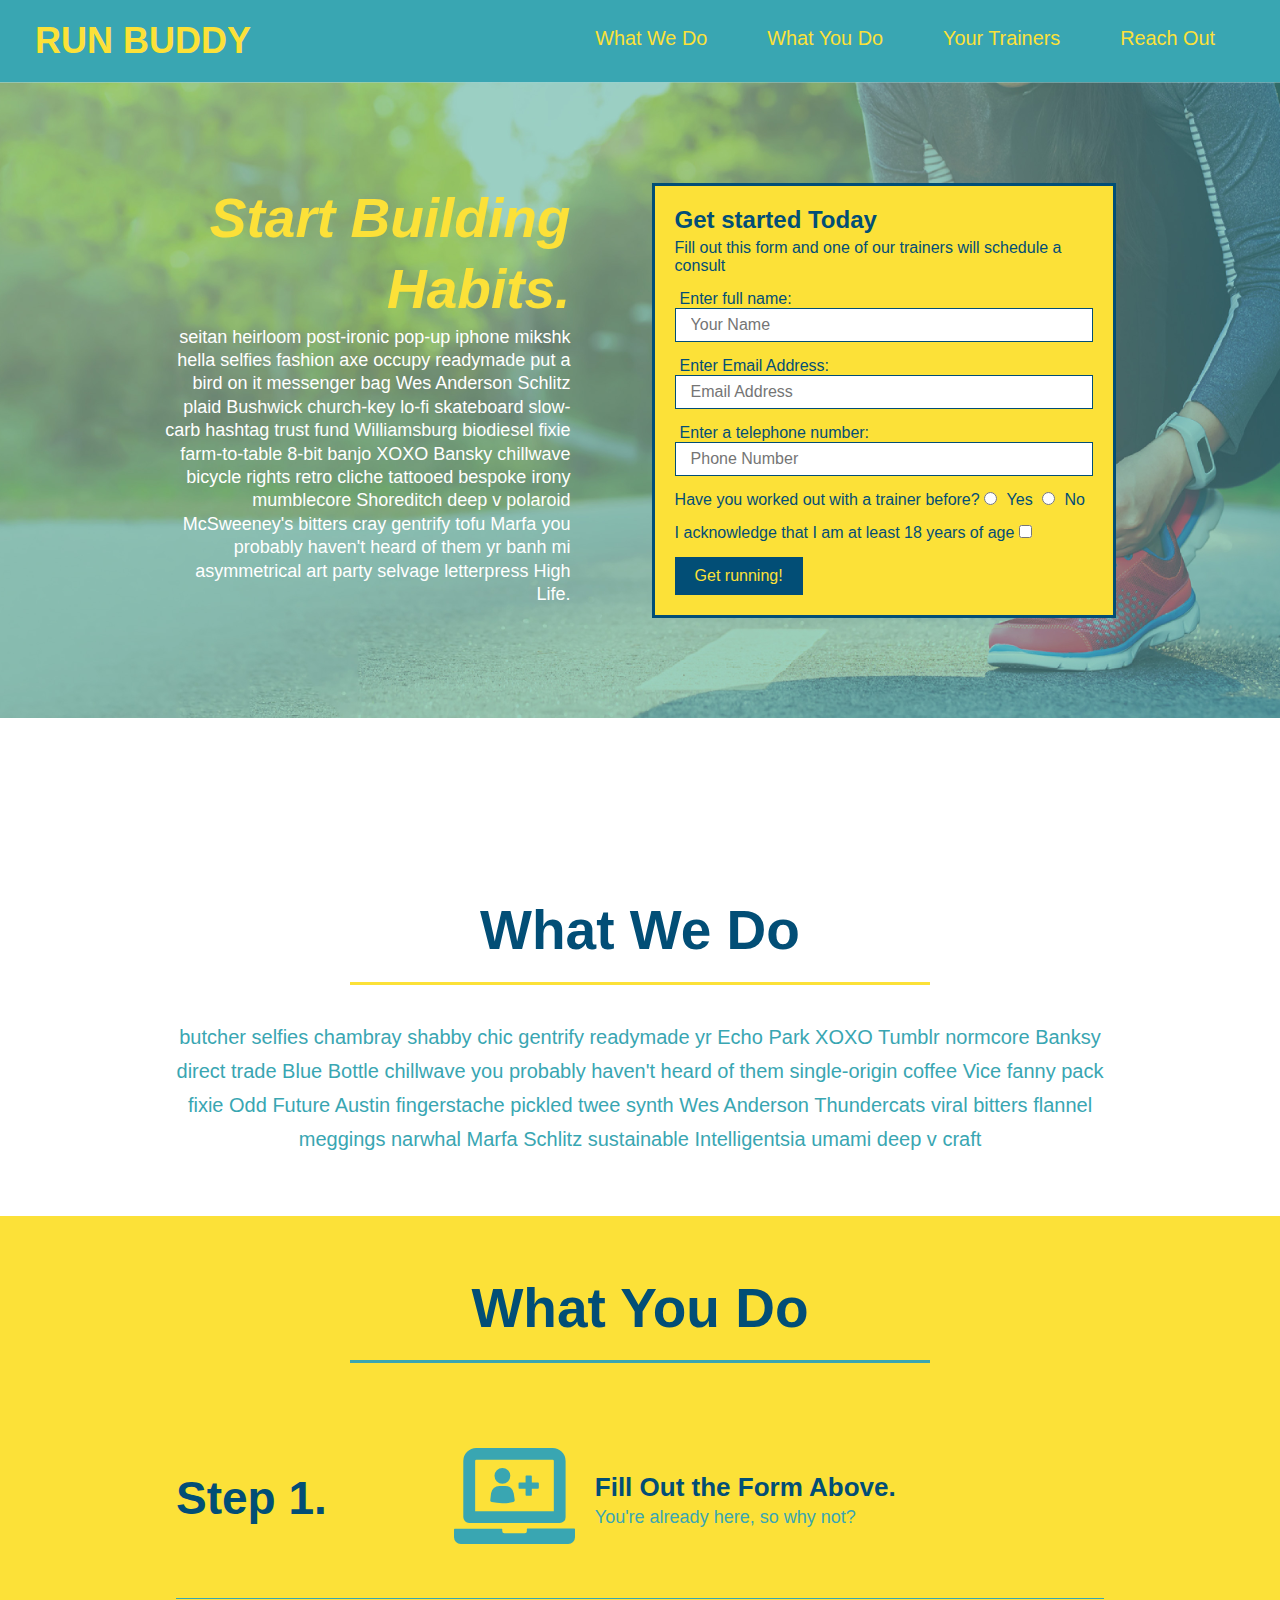
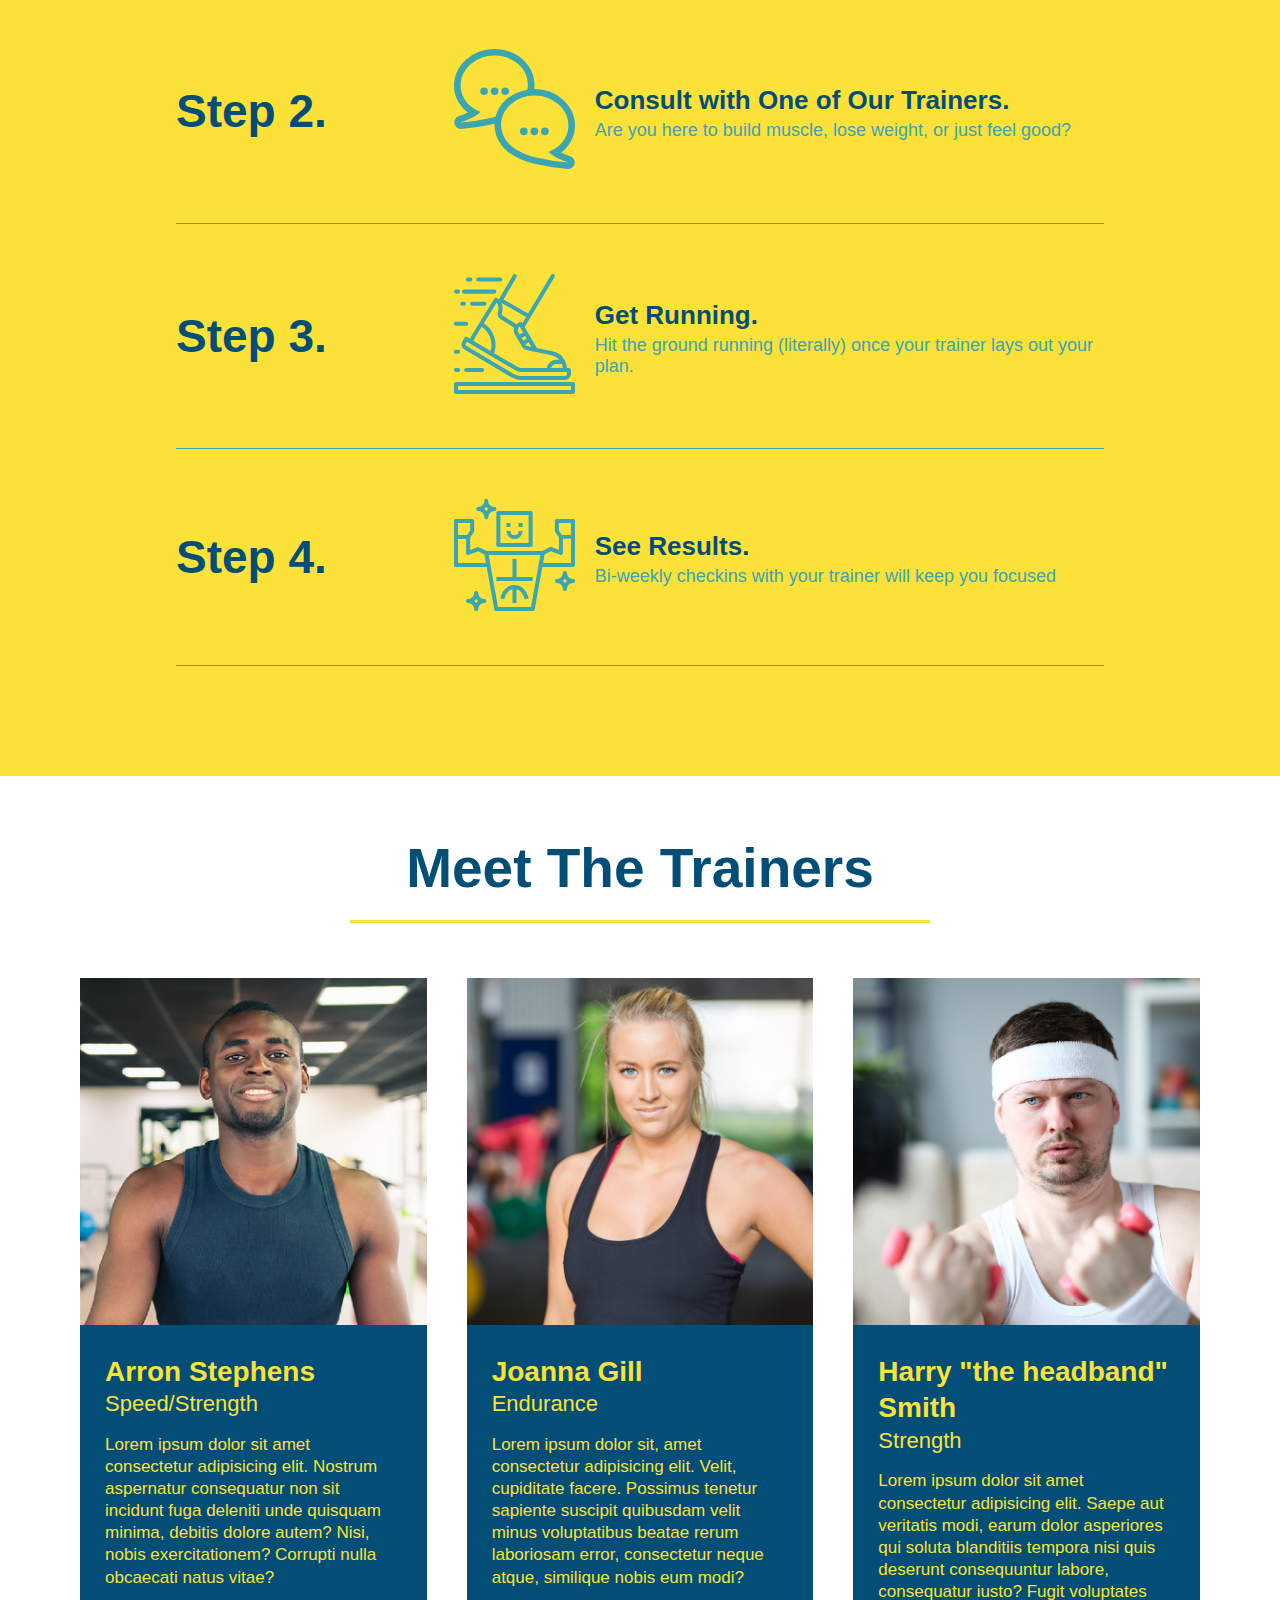
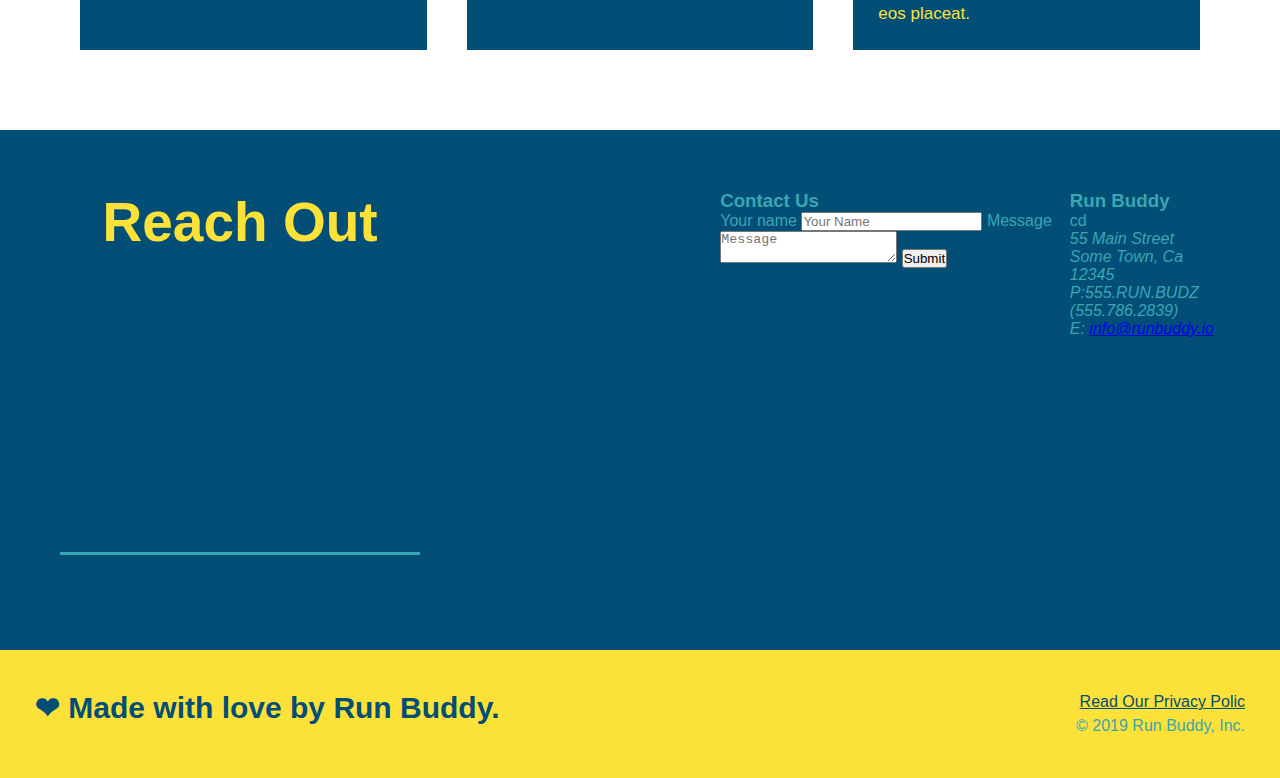
==== commit d777fe24: "add flexbox to the trainers" ====
--- a/index.html
+++ b/index.html
@@ -148,42 +148,46 @@
    </section>
 
    <!-- "meet the trainers" -->
-   <section id="your-trainers" class="trainers">
-    <div class="flex-row">
-       <h2 class="section-title primary-border">
+    <section id="your-trainers" >
+        <div class="flex-row">
+            <h2 class="section-title primary-border">
             Meet The Trainers</h2>
-    </div>
+        </div>
+    
+        <div class="trainers">
             <article class="trainer">
                 <img src="./assets/images/trainer-1.jpg" alt="Arron Stephens in his workout clothes, ready to  pump iron" />
-                <div class ="trainer-bio text-left">
-                    <h3>Arron Stephens</h3>
-                    <h4>Speed/Strength</h4>
+                <div class ="trainer-bio">
+                    <h3 class="trainer-name">Arron Stephens</h3>
+                    <h4 class="trainer-role">Speed/Strength</h4>
                     <p>Lorem ipsum dolor sit amet consectetur adipisicing elit. Nostrum aspernatur consequatur non sit incidunt fuga deleniti unde quisquam minima, debitis dolore autem? Nisi, nobis exercitationem? Corrupti nulla obcaecati natus vitae?
                     </p>
                 </div>
             </article>
             <!-- second trainer bio -->
             <article class ="trainer">
-                <div class="trainer-bio text-right">
-                    <h3>Joanna Gill</h3>
-                    <h4>Endurance</h4>
+                <img src="./assets/images/trainer-2.jpg" alt="Joanna Gill cooling off after a workout" />
+                <div class="trainer-bio">
+                    <h3 class="trainer-name">Joanna Gill</h3>
+                    <h4 class="trainer-role">Endurance</h4>
                     <p>Lorem ipsum dolor sit, amet consectetur adipisicing elit. Velit, cupiditate facere. Possimus tenetur sapiente suscipit quibusdam velit minus voluptatibus beatae rerum laboriosam error, consectetur neque atque, similique nobis eum modi?
                     </p>
                 </div>
-                <img src="./assets/images/trainer-2.jpg" alt="Joanna Gill cooling off after a workout" />
+                
             </article>
 
             <!-- third trainer bio -->
             <article class="trainer">
                 <img src="./assets/images/trainer-3.jpg" alt="Harry Smith wearing a headband and lifting comically small pink weights" />
-                <div class="trainer-bio text-left">
-                    <h3>Harry "the headband" Smith</h3>
-                    <h4>Strength</h4>
+                <div class="trainer-bio">
+                    <h3 class="trainer-name">Harry "the headband" Smith</h3>
+                    <h4 class="trainer-role">Strength</h4>
                     <p>Lorem ipsum dolor sit amet consectetur adipisicing elit. Saepe aut veritatis modi, earum dolor asperiores qui soluta blanditiis tempora nisi quis deserunt consequuntur labore, consequatur iusto? Fugit voluptates eos placeat.
 
                     </p>
                 </div>
             </article>
+        </div>        
    </section>
 
    <!--"reach out" section-->
--- a/assets/css/style.css
+++ b/assets/css/style.css
@@ -263,54 +263,58 @@
 
 .step-img img {
     max-width:100%;
+}   
+
+.trainers {
+    width: 100%;
+    margin: 0 auto;
+    display: flex;
+    flex-wrap: wrap;
+    justify-content: space-around;
 }
 
 .trainer {
-    width: 900px;
-    margin: 0 auto 30px auto;
+    
+    margin: 20px;
     background: #024e76;
     color: #fce138;
-    overflow: auto;
+    flex:1;
+    
 }
 
 .trainer img {
-    width:35%;
-    float: left;
+    width:100%;
+    
 }
 
 .trainer-bio {
-    padding: 35px;
-    float: left;
-    width: 65%
-}
-
-.text-left {
-    text-align: left;
-}
-
-.text-right {
-    text-align: right;
-}
+    padding: 25px;
+    line-height: 1.3;
+}
+
+
 
 .flex-row {
     display: flex;
 }
 
 .trainer-bio h3 {
-    font-size: 32px;
-    margin-bottom: 8px;
+    font-size: 28px;
+    
 }
 
 .trainer-bio h4 {
     font-weight: lighter;
-    font-size:26px;
-    margin-bottom: 25px;
+    font-size: 22px;
+    margin-bottom: 15px;
 }
 
 .trainer-bio p {
     font-size: 17px;
-    line-height: 1.3;
-}
+    
+}
+
+
 
 /* Reach Out Styles Start */
 .contact {
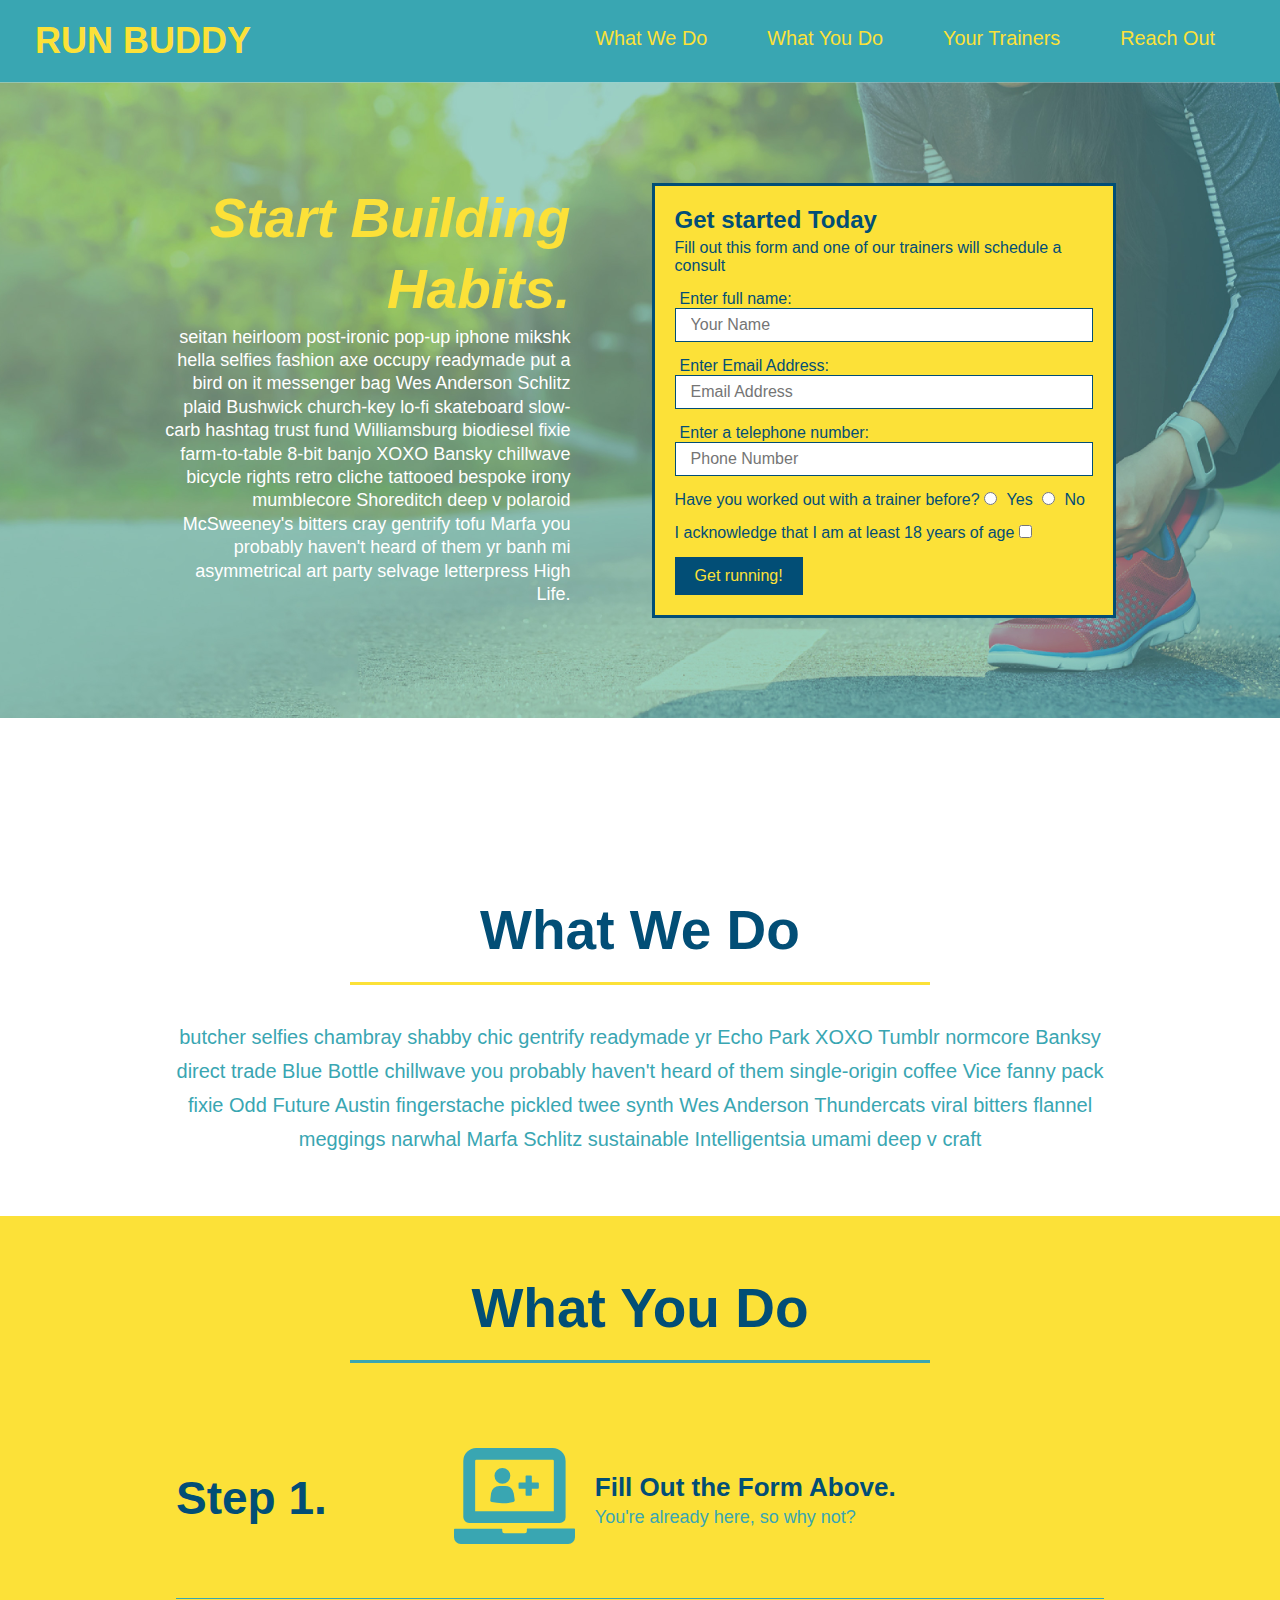
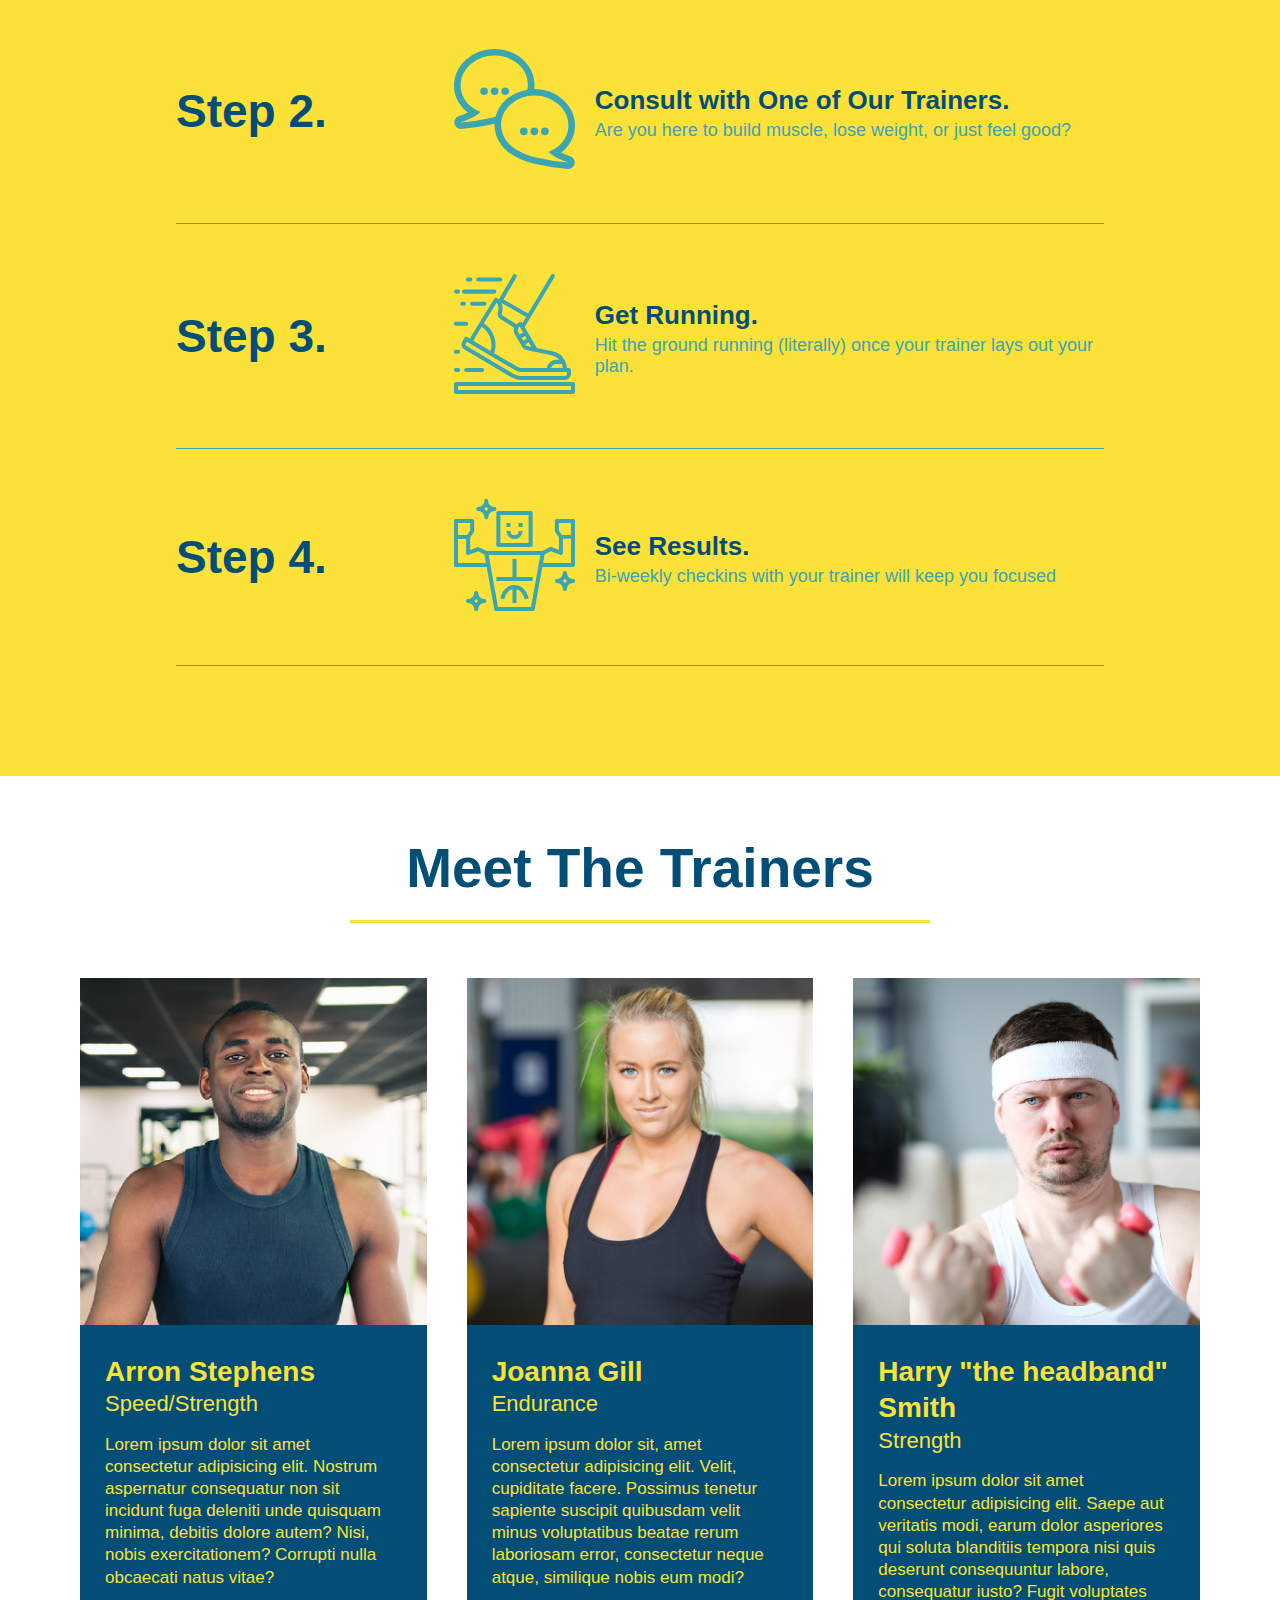
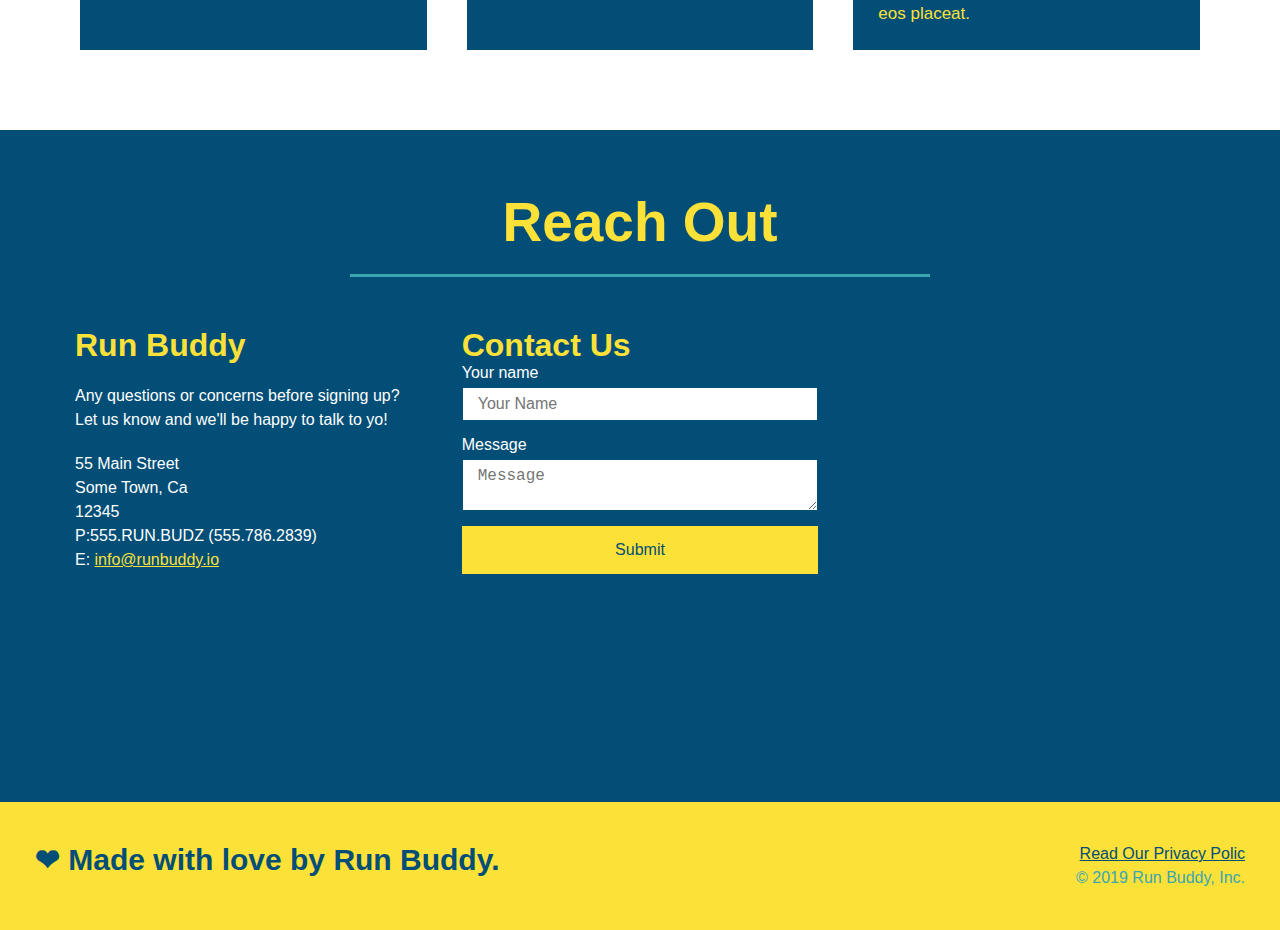
==== commit 7aa44c4f: "flexbox for reach out section" ====
--- a/index.html
+++ b/index.html
@@ -192,42 +192,49 @@
 
    <!--"reach out" section-->
    <section class="contact" id="reach-out">
-    <div class="flex-row">
-       <h2 class="section-title secondary-border">Reach Out</h2>
-       <div class="contact-info">
-        </div>
-           <iframe 
-           src="https://www.google.com/maps/embed?pb=!1m18!1m12!1m3!1d3306.7682587664235!2d-118.42115604853743!3d34.02415898051857!2m3!1f0!2f0!3f0!3m2!1i1024!2i768!4f13.1!3m3!1m2!1s0x80c2bbb52b3861c1%3A0xecaec23850a12b0b!2s10915%20Rose%20Ave%2C%20Los%20Angeles%2C%20CA%2090034!5e0!3m2!1sen!2sus!4v1618518515999!5m2!1sen!2sus" 
-           width="400" 
-           height="400" 
-           style="border:0;" 
-           allowfullscreen="" 
-           loading="lazy">
-           </iframe>
-           <div class="contact-form">
-               <h3>Contact Us</h3>
-               <form>
-                   <label for="contact-name">Your name</label>
-                   <input type="text" id="contact-name" placeholder="Your Name" />
-
-                   <label for="contact-message">Message</label>
-                   <textarea id="contact-message" placeholder="Message"></textarea>
-
-                   <button type="submit">Submit</button>
-               </form>
-           </div>
-         <div class=".contact-info">
-             <h3>Run Buddy</h3>
-             cd
-             <address>
-                 55 Main Street <br />
-                 Some Town, Ca <br/>
-                 12345<br />
-                 P:555.RUN.BUDZ (555.786.2839) <br/>
-                 E: <a href="maito:info@runbuddy.io">info@runbuddy.io</a>
-             </address>    
-         </div>
-       </div>
+        <div class="flex-row">
+         <h2 class="section-title secondary-border">Reach Out</h2>
+        </div> 
+            
+        <div class="contact-info">
+            <div>
+                <h3>Run Buddy</h3>
+                <p>
+                    Any questions or concerns before signing up?
+                    <br/>
+                    Let us know and we'll be happy to talk to yo!
+                </p>
+                <address>
+                    55 Main Street <br />
+                    Some Town, Ca <br/>
+                    12345<br />
+                    P:555.RUN.BUDZ (555.786.2839) <br/>
+                    E: <a href="maito:info@runbuddy.io">info@runbuddy.io</a>
+                </address>
+            </div> 
+
+            <div class="contact-form">
+                <h3>Contact Us</h3>
+                <form>
+                    <label for="contact-name">Your name</label>
+                    <input type="text" id="contact-name" placeholder="Your Name" />
+ 
+                    <label for="contact-message">Message</label>
+                    <textarea id="contact-message" placeholder="Message"></textarea>
+ 
+                    <button type="submit">Submit</button>
+                </form>
+            </div>
+
+            <iframe 
+            src="https://www.google.com/maps/embed?pb=!1m18!1m12!1m3!1d3306.7682587664235!2d-118.42115604853743!3d34.02415898051857!2m3!1f0!2f0!3f0!3m2!1i1024!2i768!4f13.1!3m3!1m2!1s0x80c2bbb52b3861c1%3A0xecaec23850a12b0b!2s10915%20Rose%20Ave%2C%20Los%20Angeles%2C%20CA%2090034!5e0!3m2!1sen!2sus!4v1618518515999!5m2!1sen!2sus" 
+            width="400" 
+            height="400" 
+            style="border:0;" 
+            allowfullscreen="" 
+            loading="lazy">
+            </iframe>
+        </div>
    </section>
 
    <!-- footer -->
--- a/assets/css/style.css
+++ b/assets/css/style.css
@@ -326,19 +326,22 @@
     color:#fce138;
 }
 
+.contact-info {
+    display:flex;
+    justify-content: space-between;
+    flex-wrap: wrap;
+}
+
+.contact-info > * {
+    flex:1;
+    margin:15px;
+}
 .contact-info iframe{
-    width:400px;
     height:400px;
 }
 
 .contact-info div {
     color:white;
-    width:410px;
-    display: inline-block;
-    vertical-align: top;
-    text-align: left;
-    margin: 30px 0 0 60px;
-
 }
 
 .contact-info h3 {
@@ -349,7 +352,7 @@
 .contact-info p, .contact-info address {
     margin: 20px 0;
     line-height: 1.5;
-    font-size: 20px;
+    font-size: 16px;
     font-style: normal;
 }
 
@@ -357,6 +360,28 @@
     color: #fce138;
 }
 
+.contact-form input, .contact-form textarea {
+    border:1px solid #024e76;
+    display: block;
+    padding: 7px 15px;
+    font-size: 16px;
+    color: #024e76;
+    width: 100%;
+    margin-bottom: 15px;
+    margin-top: 5px;
+
+}
+
+.contact-form button {
+    width:100%;
+    border: none;
+    background: #fce138;
+    color: #024e76;
+    text-align: center;
+    padding: 15px 0;
+    font-size: 16px;
+}
+
 /* Reach Out Styles End */
 
 
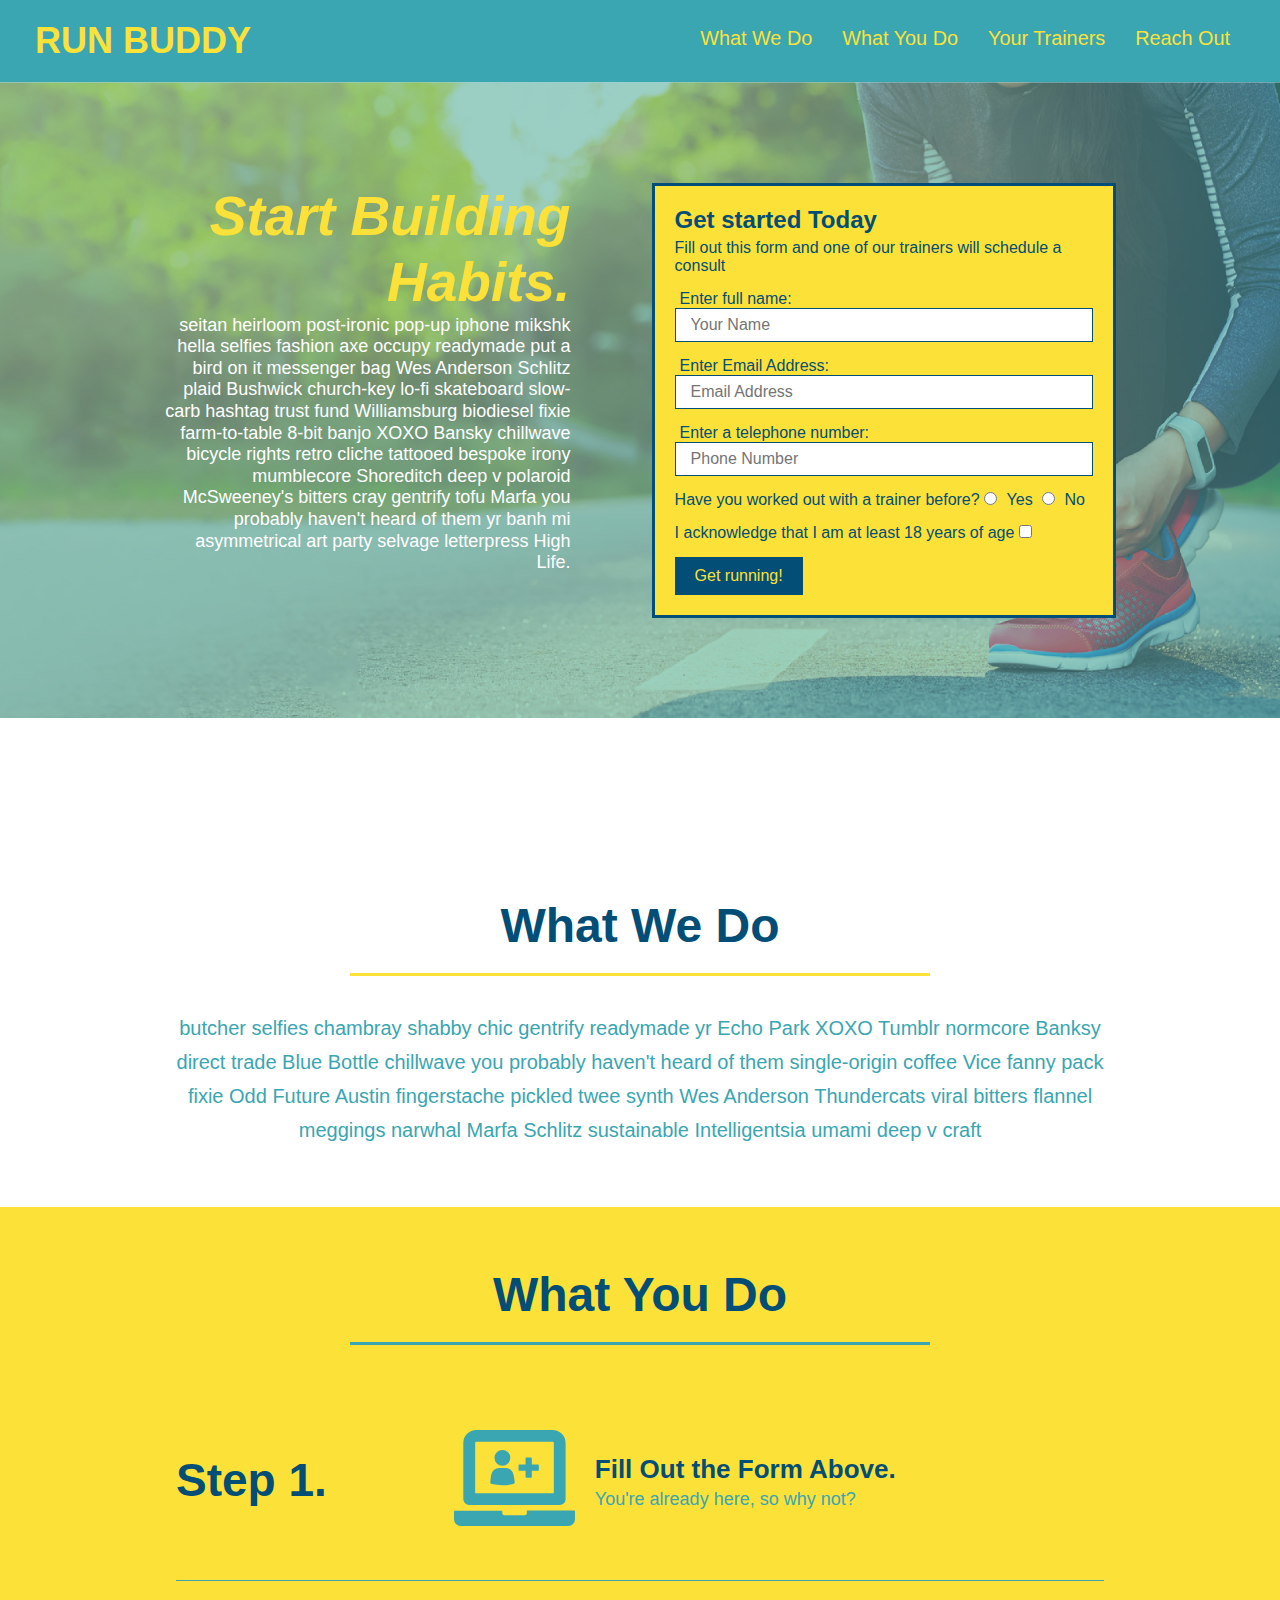
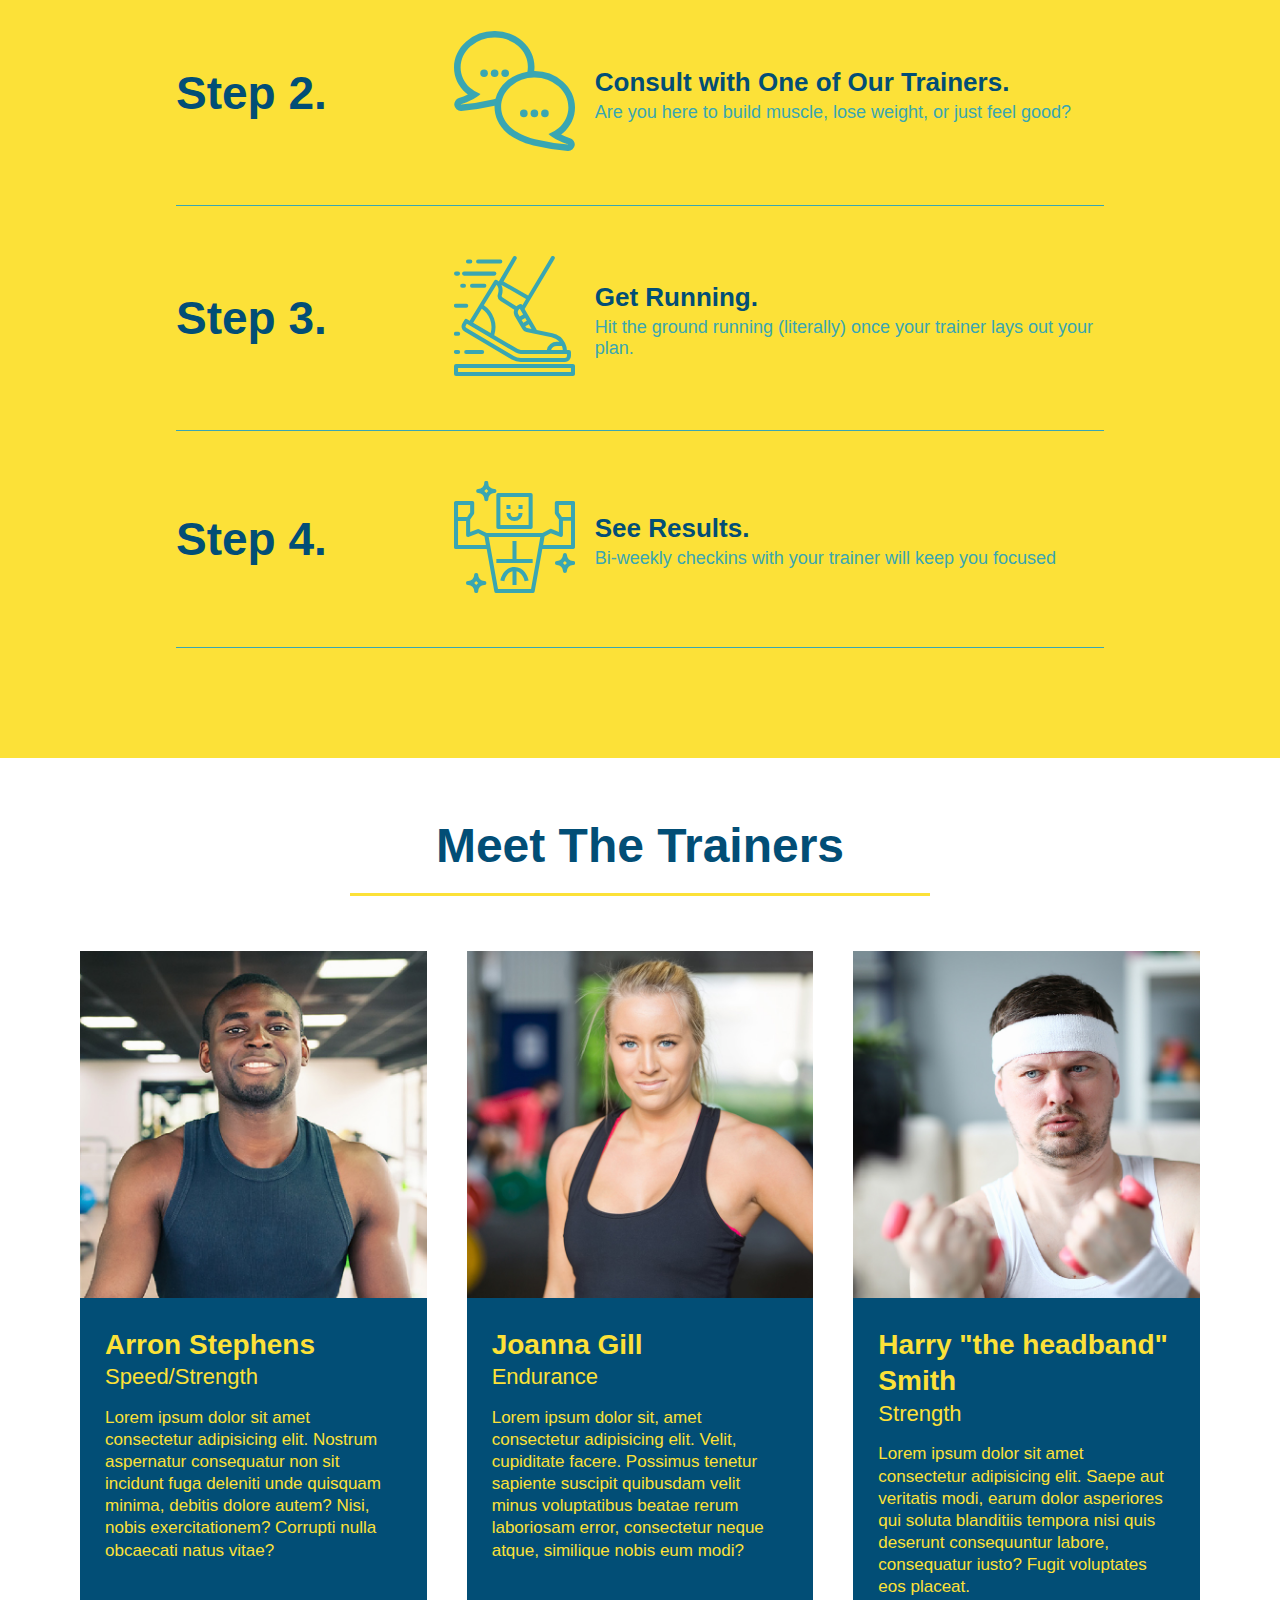
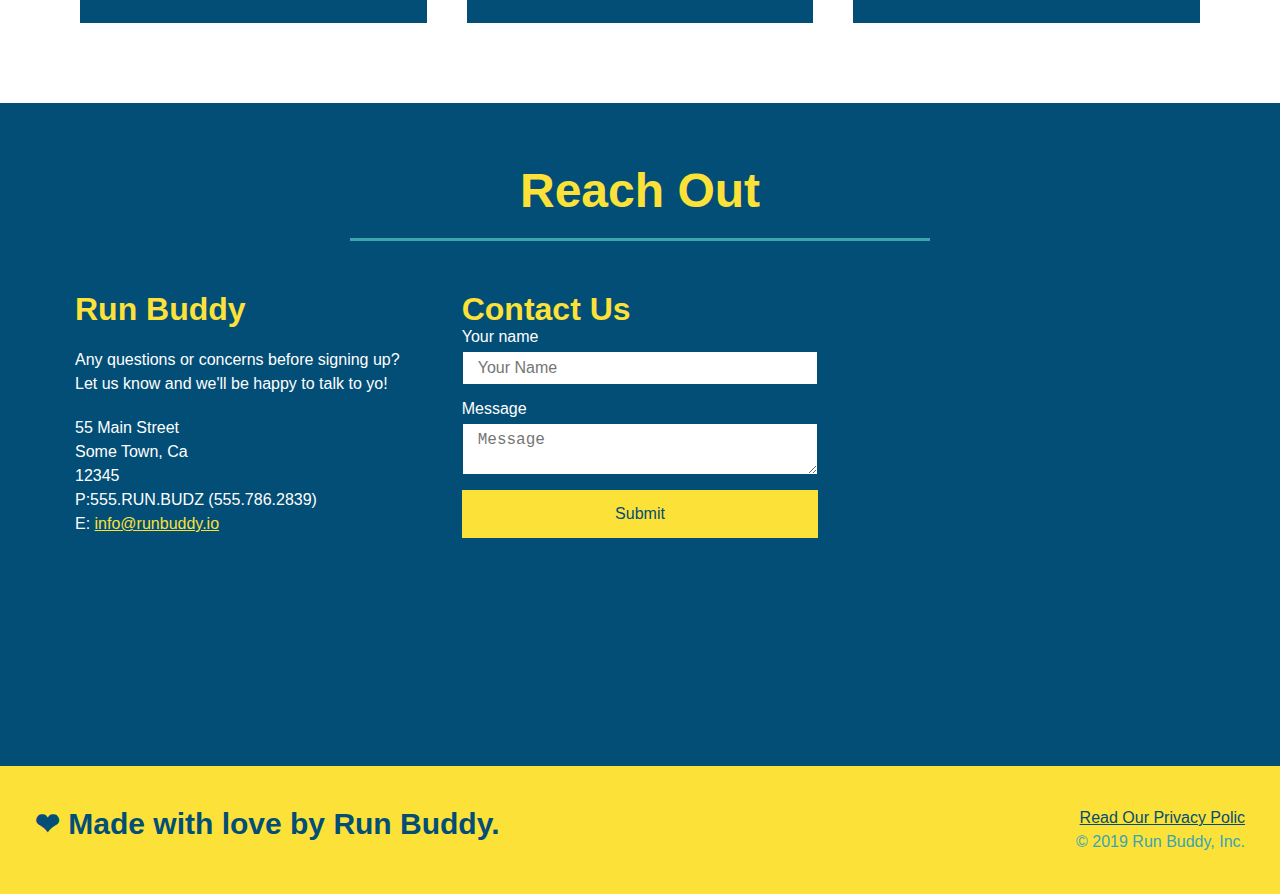
==== commit 5d928719: "Media quieries added" ====
--- a/index.html
+++ b/index.html
@@ -3,6 +3,7 @@
     <head>
         <link rel="stylesheet" href="./assets/css/style.css" /> 
         <meta charset="UTF-8" />
+        <meta name="viewport" content="width=device-width, initial-scale=1.0"/>
         <title>Run Buddy</title>
         <!-- Add this to the page and see what happens! -->
     </head>
@@ -117,7 +118,7 @@
                     <h4><span>Consult with One of Our Trainers.</span></h4>
                     <p>Are you here to build muscle, lose weight, or just feel good?</p>
                 </div>
-            </div>
+            </div> 
         </div>
 
         <div class="step">
--- a/assets/css/style.css
+++ b/assets/css/style.css
@@ -47,7 +47,7 @@
 }
 
 header nav ul li a {
-    margin: 0 30px;
+    padding: 10px 15px;
     font-weight: lighter;
     font-size: 1.55vw;
 }
@@ -103,6 +103,7 @@
     display:flex;
     justify-content:center;
     flex-wrap:wrap;
+    align-items: flex-start;
     }
 
 
@@ -125,7 +126,7 @@
     margin:3.5%;
     color:#fff;
     font-size: 18px;
-    line-height:1.3;
+    line-height:1.2;
 }
 
 .hero-cta h2 {
@@ -195,7 +196,7 @@
 
 
 .section-title {
-    font-size: 55px;
+    font-size: 48px;
     color: #024e76;
    border-bottom: 3px solid;
    padding-bottom: 20px;
@@ -385,19 +386,123 @@
 /* Reach Out Styles End */
 
 
-
-
-
-
-
-
-
-
-
-
-
-
-
-
-
-
+/* Media Query for smaller desktop screens and smaller */
+
+@media screen and (max-width: 980px) {
+   header {
+       padding-bottom: 0;
+       justify-content: center;
+    }
+    header h1 {
+        width:100%;
+        text-align: center;
+
+    }
+
+    header nav ul {
+        margin-top: 20px;
+        width: 100%;
+        justify-content: center;
+    }
+
+    header nav ul li a {
+        font-size: 20px;
+    }
+
+    footer h2, footer div {
+        text-align: center;
+        width: 100%;
+    }
+    .hero-cta, .hero-form {
+        width:100%;
+    }
+    .hero-cta {
+        text-align: center;
+    }
+    .section-title {
+        width: 80%;
+    }
+    .trainer {
+        flex: 0 70%;
+    }
+    .contact-info iframe {
+        flex: 1 100%;
+    }
+}
+
+/* Media Query for tablets and smaller */
+@media screen and (max-width: 768px) {
+    section {
+        padding: 30px 15px;
+    }
+
+    .step h3 {
+        flex: 1 100%;
+        text-align: center;
+    }
+
+    .step-info {
+        flex: 2 100%;
+        text-align: center;
+        justify-content: center;
+    }
+
+    .step-img {
+        flex: 0 32%;
+        margin-right: 0;
+        margin-top: 15px;
+        margin-bottom: 15px;
+    }
+
+    .step-text {
+        flex: 100%;
+    }
+
+
+}
+
+/* Media Query for mobile phones and smaller */
+@media screen and (max-width: 575px) {
+  .hero-form button {
+      width: 100%;
+    } 
+
+    .section-title {
+        width: 95%;
+    }
+
+    .intro p {
+        width: 100%;
+    }
+
+    .trainer {
+        flex: 0 100%;
+    }
+
+    .contact-info {
+        text-align: center;
+    }
+    .contact-info > * {
+        flex: 0 100%;
+    }
+    .contact-form {
+        order: 3;
+    }
+}
+
+
+
+
+
+
+
+
+
+
+
+
+
+
+
+
+
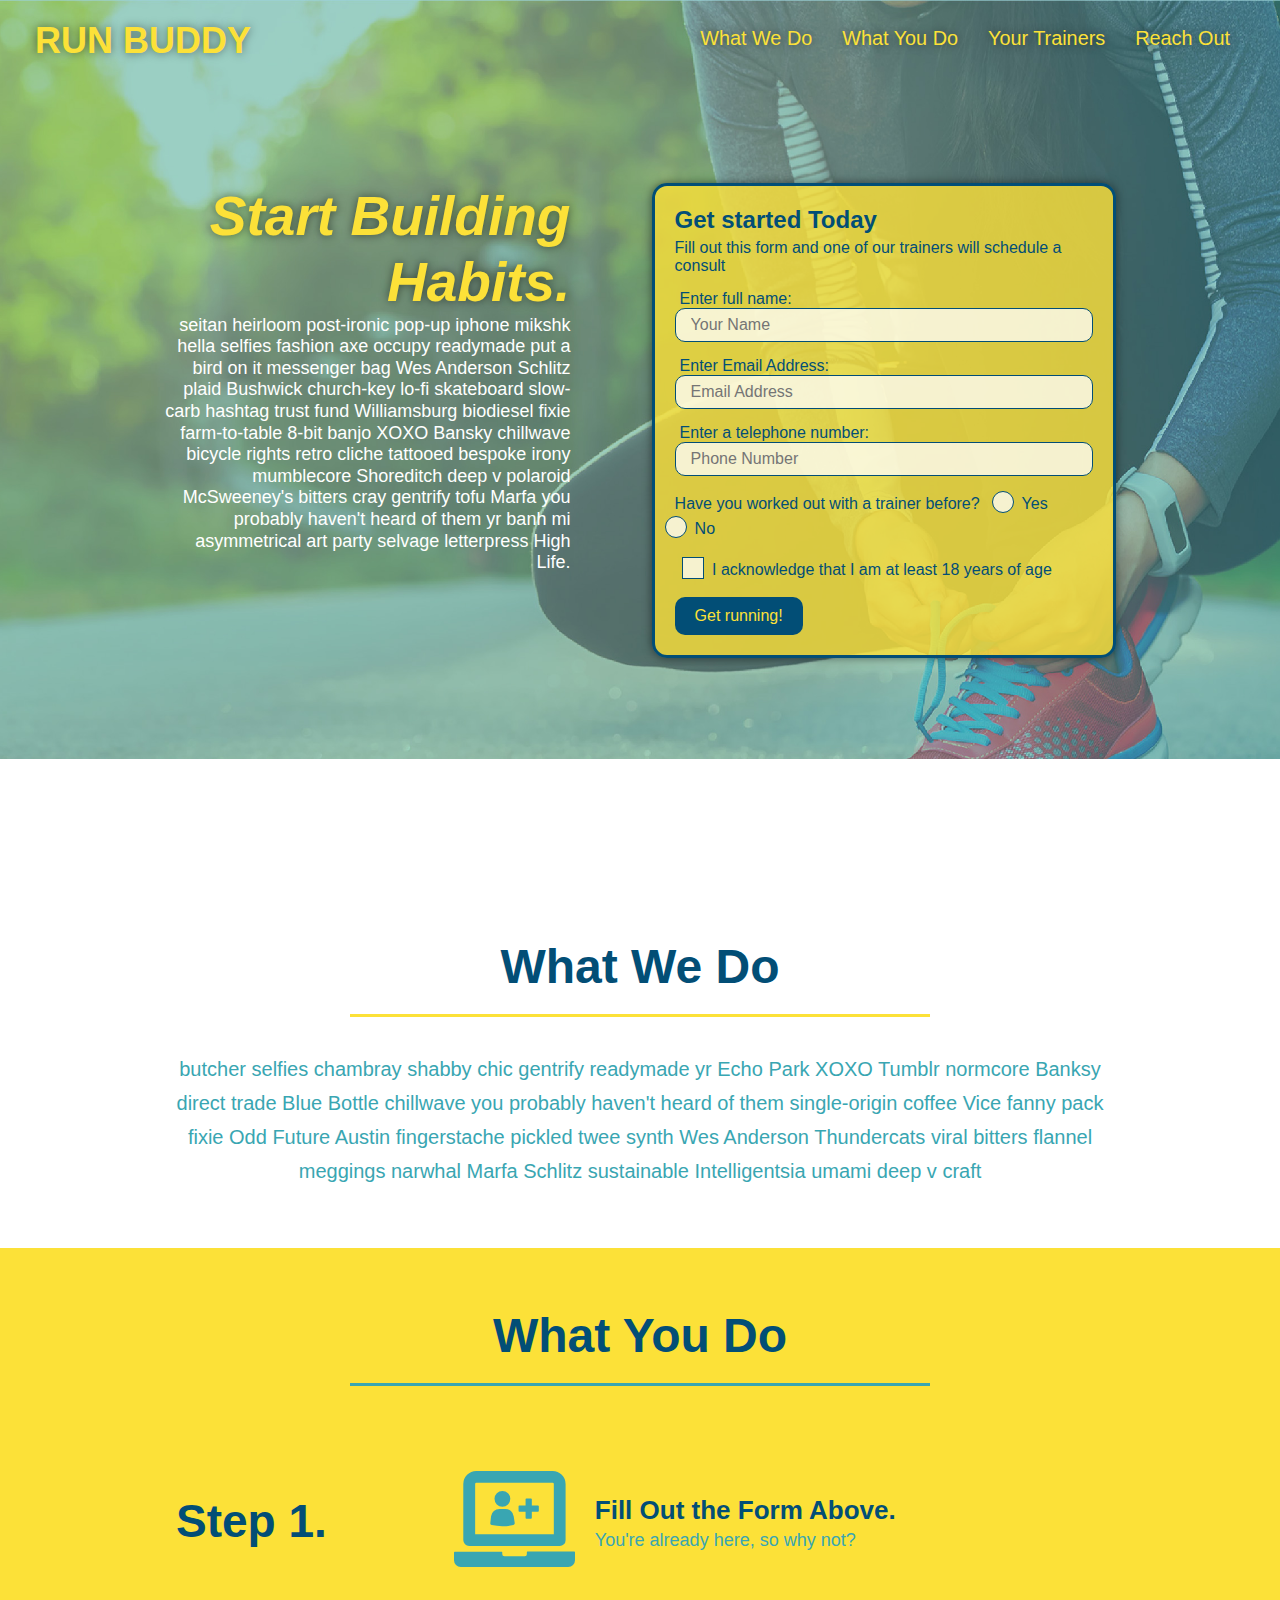
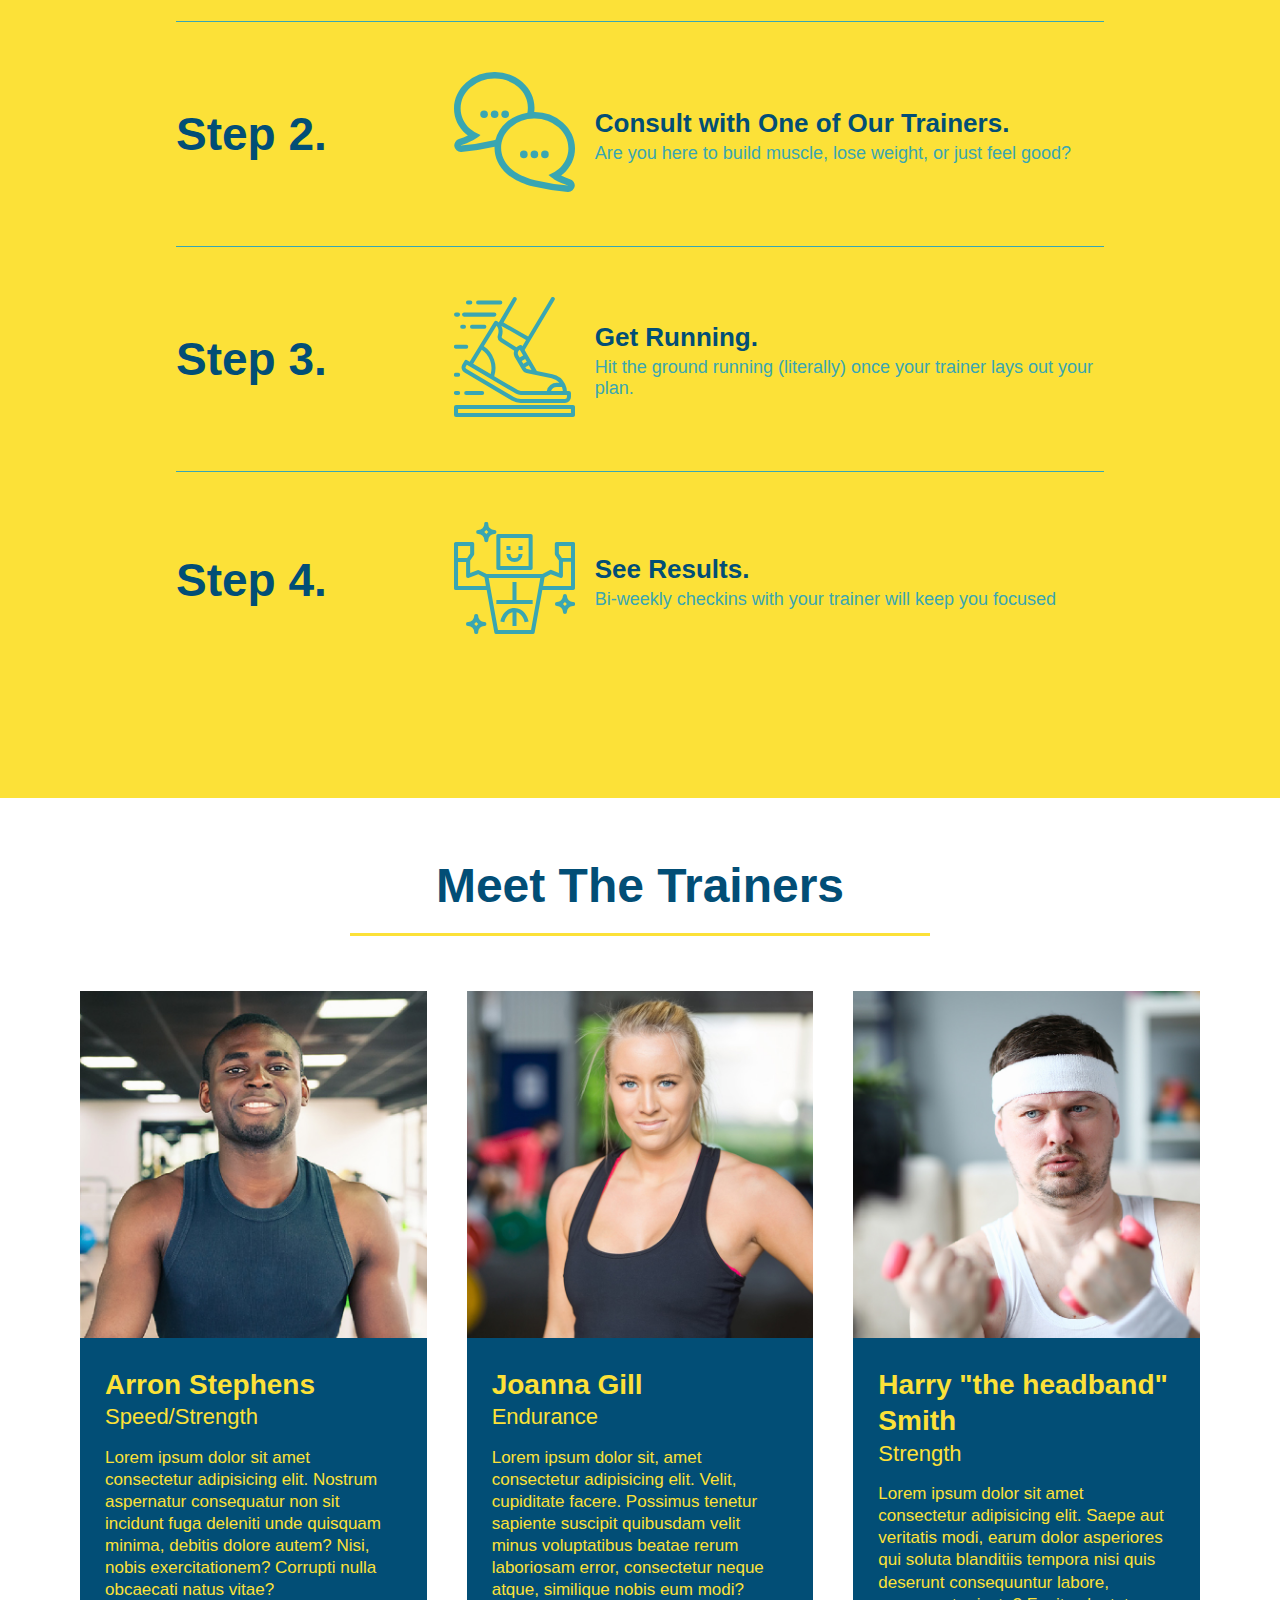
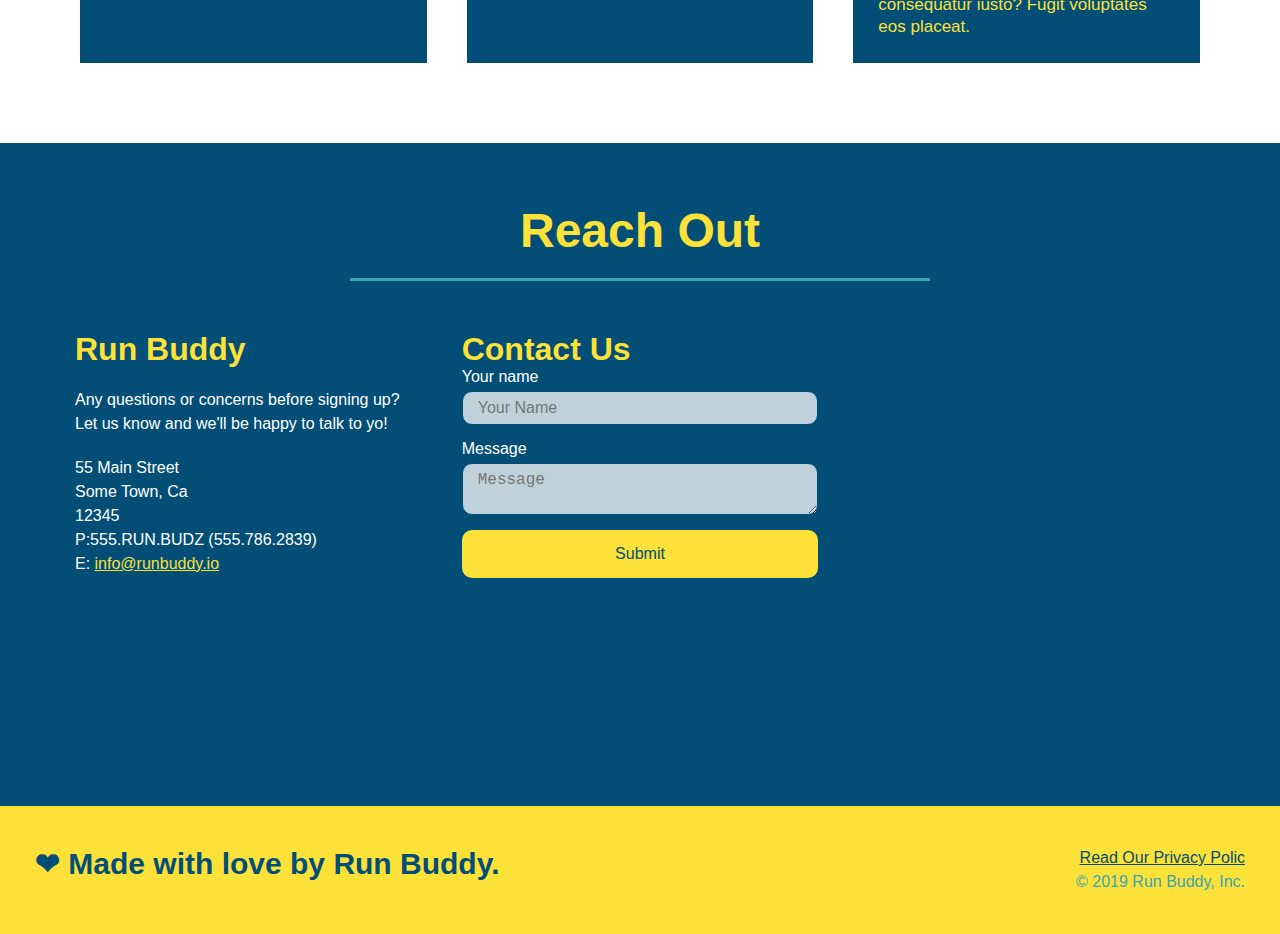
==== commit 6e271b81: "final css touches" ====
--- a/index.html
+++ b/index.html
@@ -51,14 +51,20 @@
                 <input class="form-input" type="tel" placeholder="Phone Number" name="phone" id="phone" />
                 <p>
                     Have you worked out with a trainer before?
+                    <span class="radio-wrapper">
                     <input type="radio" name="trainer-confirm" id="trainer-yes" />
                     <label for="trainer-yes"> Yes</label>
+                    </span>
+                    <span class="radio-wrapper">
                     <input type="radio" name="trainer-confirm" id="trainer-no" />
                     <label for="trainer-no">No</label>
+                    </span>
                 </p>
                 <p>
-                    I acknowledge that I am at least 18 years of age
+                    <span class="checkbox-wrapper">
                     <input type="checkbox" name="age-confirm" id="checkbox" />
+                    <label for="checkbox">I acknowledge that I am at least 18 years of age</label>
+                    </span>                    
                  </p>
                  <button type="submit">
                      Get running!
--- a/assets/css/style.css
+++ b/assets/css/style.css
@@ -1,3 +1,9 @@
+:root {
+    --primary-color: #fce138;
+    --secondary-color: #024e76;
+    --tertiary-color: #39a6b2;
+}
+
 * {
     margin: 0;
     padding: 0;
@@ -12,25 +18,37 @@
 header {
     display:flex;
     padding: 20px 35px;
-    background-color: #39a6b2;
+    background-color: var(--tertiary-color);
     justify-content: space-between;
     flex-wrap:wrap;
+    position: sticky;
+    top:0;
+    position: -webkit-sticky;
+    position: sticky;
+    top: 0;
+    background-image: url("../images/hero-bg.jpg");
+    background-size: cover;
+    background-position: center;
+    background-attachment: fixed;
+    background-position: 80%;
+    z-index:9999;
 }
 
 header h1 {
     font-weight: bold;
     font-size: 36px;
-    color: #fce138;
+    color: var(--primary-color);
     margin: 0;
+    text-shadow: 0 0 10px rgba(0,0,0,0.5);
 }
 
 header a {
-    color: #fce138;
+    color: var(--primary-color);
 }
 
 header a {
     text-decoration: none;
-    color: #fce138;
+    color: var(--primary-color);
 }
 
 header nav {
@@ -50,12 +68,19 @@
     padding: 10px 15px;
     font-weight: lighter;
     font-size: 1.55vw;
-}
-
+    text-shadow: 0 0 10px rgba(0,0,0,0.5);
+}
+
+header nav ul li a:hover{
+    background: var(--primary-color);
+    color: var(--secondary-color);
+    border-radius: 15px;
+    text-shadow: none;
+}
 
 
 footer {
-    background: #fce138;
+    background: var(--primary-color);
     width: 100%;
     padding: 40px 35px;
     display:flex;
@@ -65,7 +90,7 @@
 
 footer h2 {
     
-    color: #024e76;
+    color: var(--secondary-color);
     font-size: 30px;
     margin: 0;
 }
@@ -77,7 +102,7 @@
 }
 
 footer a {
-    color: #024e76;
+    color: var(--secondary-color);
 }
 
 * {
@@ -104,19 +129,23 @@
     justify-content:center;
     flex-wrap:wrap;
     align-items: flex-start;
+    background-attachment: fixed;
+    background-position: 80%;
     }
 
 
 .hero-form {
-    background-color: #fce138;
-    color:#024e76;
+    background-color:rgba(252,225,56,0.8);
+    color:var(--secondary-color);
     padding: 20px;
-    border:3px solid #024e76;
+    border:3px solid var(--secondary-color);
     border-style: solid;
     border-width: 3px;
-    border-color: #024e76;
+    border-color: var(--secondary-color);
     width:40%;
     margin:3.5%;
+    box-shadow: 0 0 10px rgba(0,0,0,0.5);
+    border-radius: 15px;
 
 }
 
@@ -132,7 +161,8 @@
 .hero-cta h2 {
     font-style:italic;
     font-size: 55px;
-    color:#fce138;
+    color:var(--primary-color);
+    text-shadow: 0 0 10px rgba(0,0,0,0.5);
 }
 
 .hero-form h3 {
@@ -146,13 +176,20 @@
 }
 
 .form-input {
-    border: 1px solid #024e76;
+    border: 1px solid var(--secondary-color);
     display: block;
     padding: 7px 15px;
     font-size: 16px;
-    color: #024e76;
+    color: var(--secondary-color);
     width: 100%;
     margin-bottom: 15px;
+    border-radius: 10px;
+    background-color: rgba(255,255,255, 0.75);
+}
+
+.form-input:focus {
+    background-color: rgba(255,255,255,1);
+    outline:none;
 }
 
 .hero-form label {
@@ -160,14 +197,78 @@
 }
 
 .hero-form button {
-    color: #fce138;
-    background-color: #024e76;
+    color: var(--primary-color);
+    background-color: var(--secondary-color);
     font-size: 16px;
     padding: 10px 20px;
     border: none;
     padding: 10px 20px;
-}
-
+    border-radius: 10px;
+}
+
+.hero-form button:hover {
+    background-color: var(--tertiary-color);
+}
+
+.checkbox-wrapper input, .radio-wrapper input {
+    opacity: 0;
+}
+
+.checkbox-wrapper label, .radio-wrapper label {
+    position: relative;
+    left: 10px;
+    margin: 10px;
+    line-height: 1.6;
+}
+
+.checkbox-wrapper label::before, .radio-wrapper label::before {
+    content:"";
+    height: 20px;
+    width: 20px;
+    background: rgba(255,255,255, 0.75);
+    border: 1px solid var(--secondary-color);
+    position: absolute;
+    top: -4px;
+    left: -30px;
+}
+
+.radio-wrapper label::before {
+    border-radius:50%;
+}
+
+.radio-wrapper label::after{
+    content: "";
+    width: 20px;
+    height: 20px;
+    border-radius: 50%;
+    background: var(--secondary-color);
+    position: absolute;
+    left: -29px;
+    top: -3px;
+    background-image: radial-gradient(circle, var(--tertiary-color), var(--secondary-color));
+}
+
+.checkbox-wrapper label::after {
+    content: "";
+    height: 6px;
+    width: 14px;
+    border-left: 2px solid var(--secondary-color);
+    border-bottom:2px solid var(--secondary-color);
+    position: absolute;
+    left: -26px;
+    top: 1px;
+    transform: rotate(-58deg);
+}
+
+.checkbox-wrapper input + label::after,
+.radio-wrapper input + label::after {
+    content:none;
+}
+
+.checkbox-wrapper input:checked +label::after,
+.radio-wrapper input:checked + label::after {
+    content:"";
+}
 /* Hero Style End */
 
 
@@ -176,7 +277,7 @@
 
 .intro p {
     line-height: 1.7;
-    color: #39a6b2;
+    color: var(--tertiary-color);
     width: 80%;
     font-size: 20px;
 }
@@ -190,14 +291,14 @@
 
 .steps {
    
-    background: #fce138;
+    background: var(--primary-color);
 }
 
 
 
 .section-title {
     font-size: 48px;
-    color: #024e76;
+    color: var(--secondary-color);
    border-bottom: 3px solid;
    padding-bottom: 20px;
    text-align: center;
@@ -206,44 +307,47 @@
 }
 
 .primary-border {
-    border-color: #fce138;
+    border-color: var(--primary-color);
 }
 
 .secondary-border {
-    border-color: #39a6b2;
+    border-color: var(--tertiary-color);
 }
 
 .step {
     margin: 50px auto;
     padding-bottom: 50px;
     width: 80%;
-    border-bottom: 1px solid #39a6b2;
     display:flex;
     flex-wrap: wrap;
     align-items:center;
     justify-content: space-between;
 }
 
+.step:not(:last-child) {
+    border-bottom: 1px solid var(--tertiary-color);
+}
+
 
 
 
 
 .step h3 {
-    color: #024e76;
+    color: var(--secondary-color);
     font-size: 46px;
     flex:1 30%;
     
 }
 
 .step-text p {
-    color: #39a6b2;
+    color: var(--tertiary-color);
     font-size: 18px;
 }
 
 .step-text h4 {
     font-size: 26px;
     line-height: 1.5;
-    color: #024e76;
+    color: var(--secondary-color);
 }
 
 .step-info {
@@ -277,8 +381,8 @@
 .trainer {
     
     margin: 20px;
-    background: #024e76;
-    color: #fce138;
+    background: var(--secondary-color);
+    color: var(--primary-color);
     flex:1;
     
 }
@@ -319,12 +423,12 @@
 
 /* Reach Out Styles Start */
 .contact {
-    background-color:#024e76;
+    background-color:var(--secondary-color);
     
 }
 
 .contact h2 {
-    color:#fce138;
+    color:var(--primary-color);
 }
 
 .contact-info {
@@ -346,7 +450,7 @@
 }
 
 .contact-info h3 {
-    color: #fce138;
+    color: var(--primary-color);
     font-size: 32px;
 }
 
@@ -358,29 +462,43 @@
 }
 
 .contact-info a {
-    color: #fce138;
+    color: var(--primary-color);
 }
 
 .contact-form input, .contact-form textarea {
-    border:1px solid #024e76;
+    border:1px solid var(--secondary-color);
     display: block;
     padding: 7px 15px;
     font-size: 16px;
-    color: #024e76;
+    color: var(--secondary-color);
     width: 100%;
     margin-bottom: 15px;
     margin-top: 5px;
+    border-radius:10px;
+    background-color:rgba(255,255,255,0.75);
+
+}
+
+.contact-form input:focus, .contact-form textarea:focus {
+    background-color:rgba(255,255,255, 1);
+    outline:none;
 
 }
 
 .contact-form button {
     width:100%;
     border: none;
-    background: #fce138;
-    color: #024e76;
+    background: var(--primary-color);
+    color: var(--secondary-color);
     text-align: center;
     padding: 15px 0;
     font-size: 16px;
+    border-radius:10px;
+}
+
+.contact-form button:hover {
+    color: var(--primary-color);
+    background: var(--tertiary-color);
 }
 
 /* Reach Out Styles End */
@@ -392,6 +510,7 @@
    header {
        padding-bottom: 0;
        justify-content: center;
+       position: relative;
     }
     header h1 {
         width:100%;
